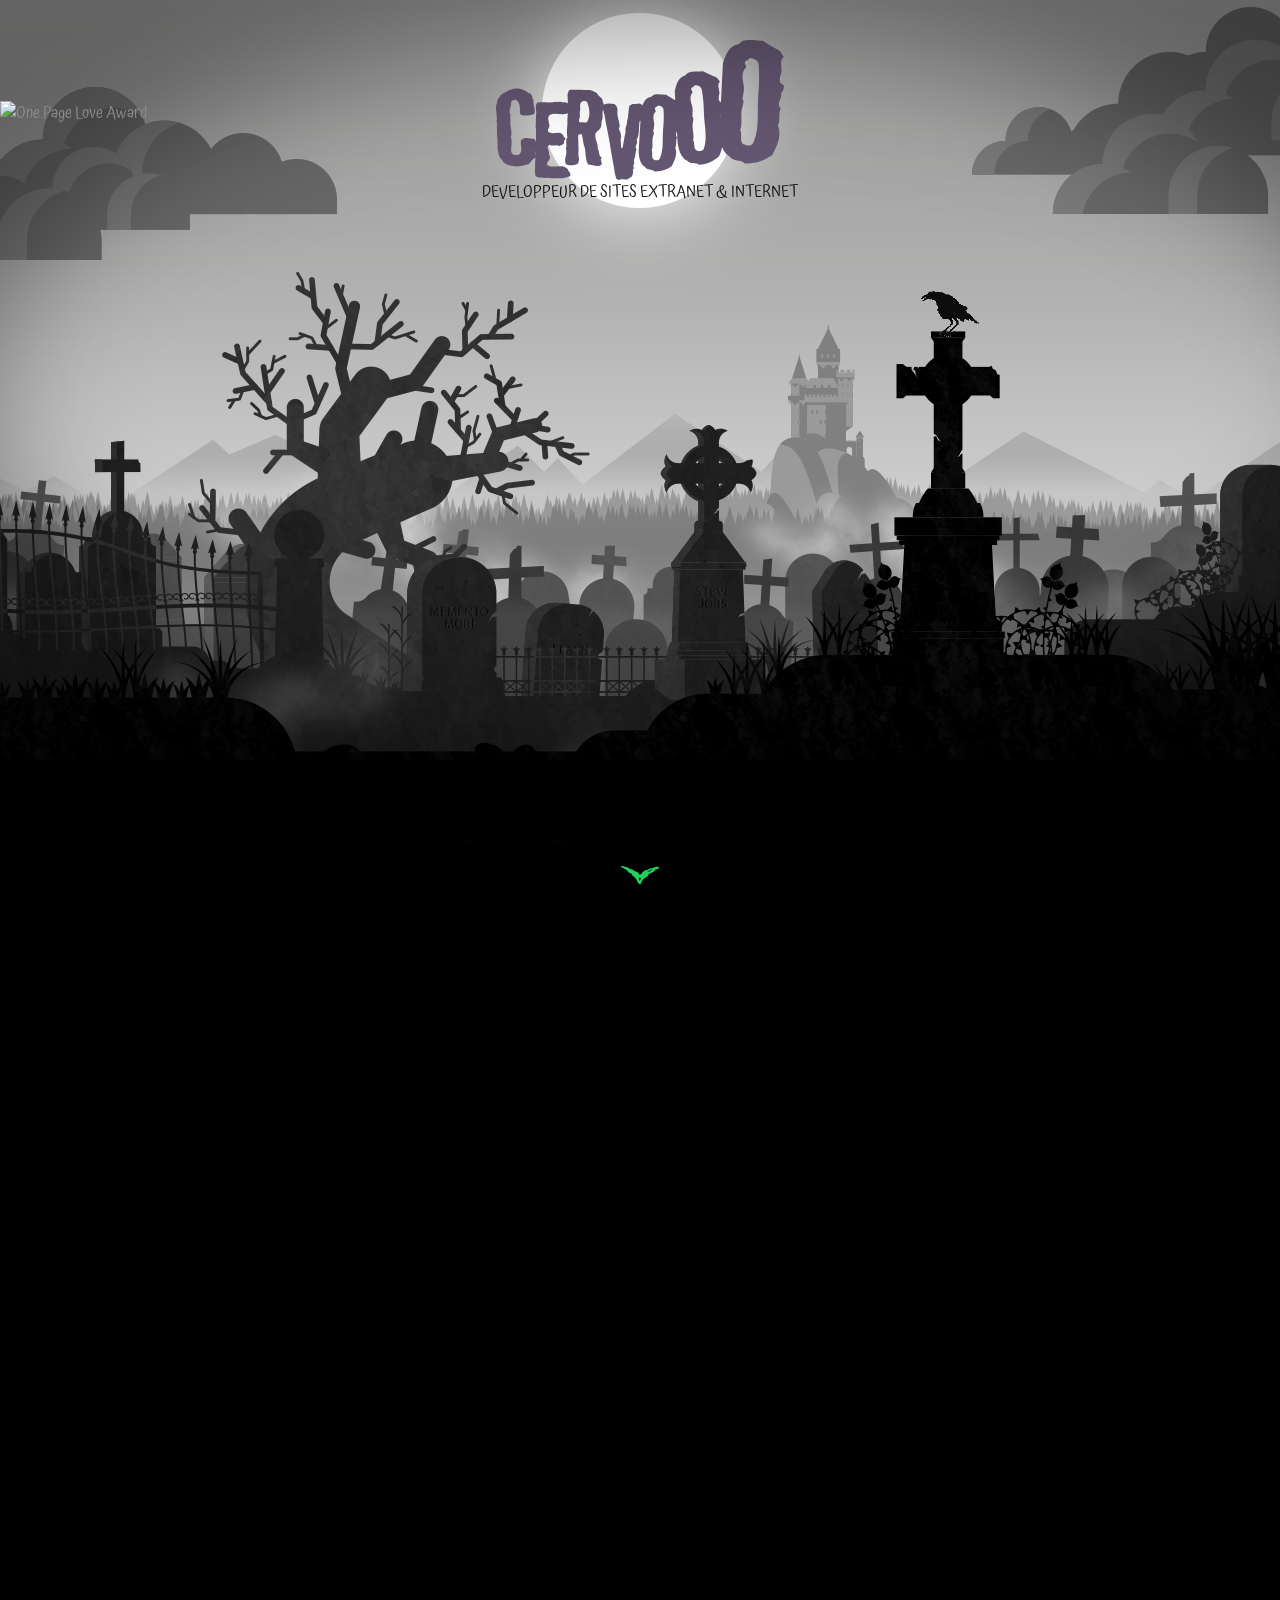
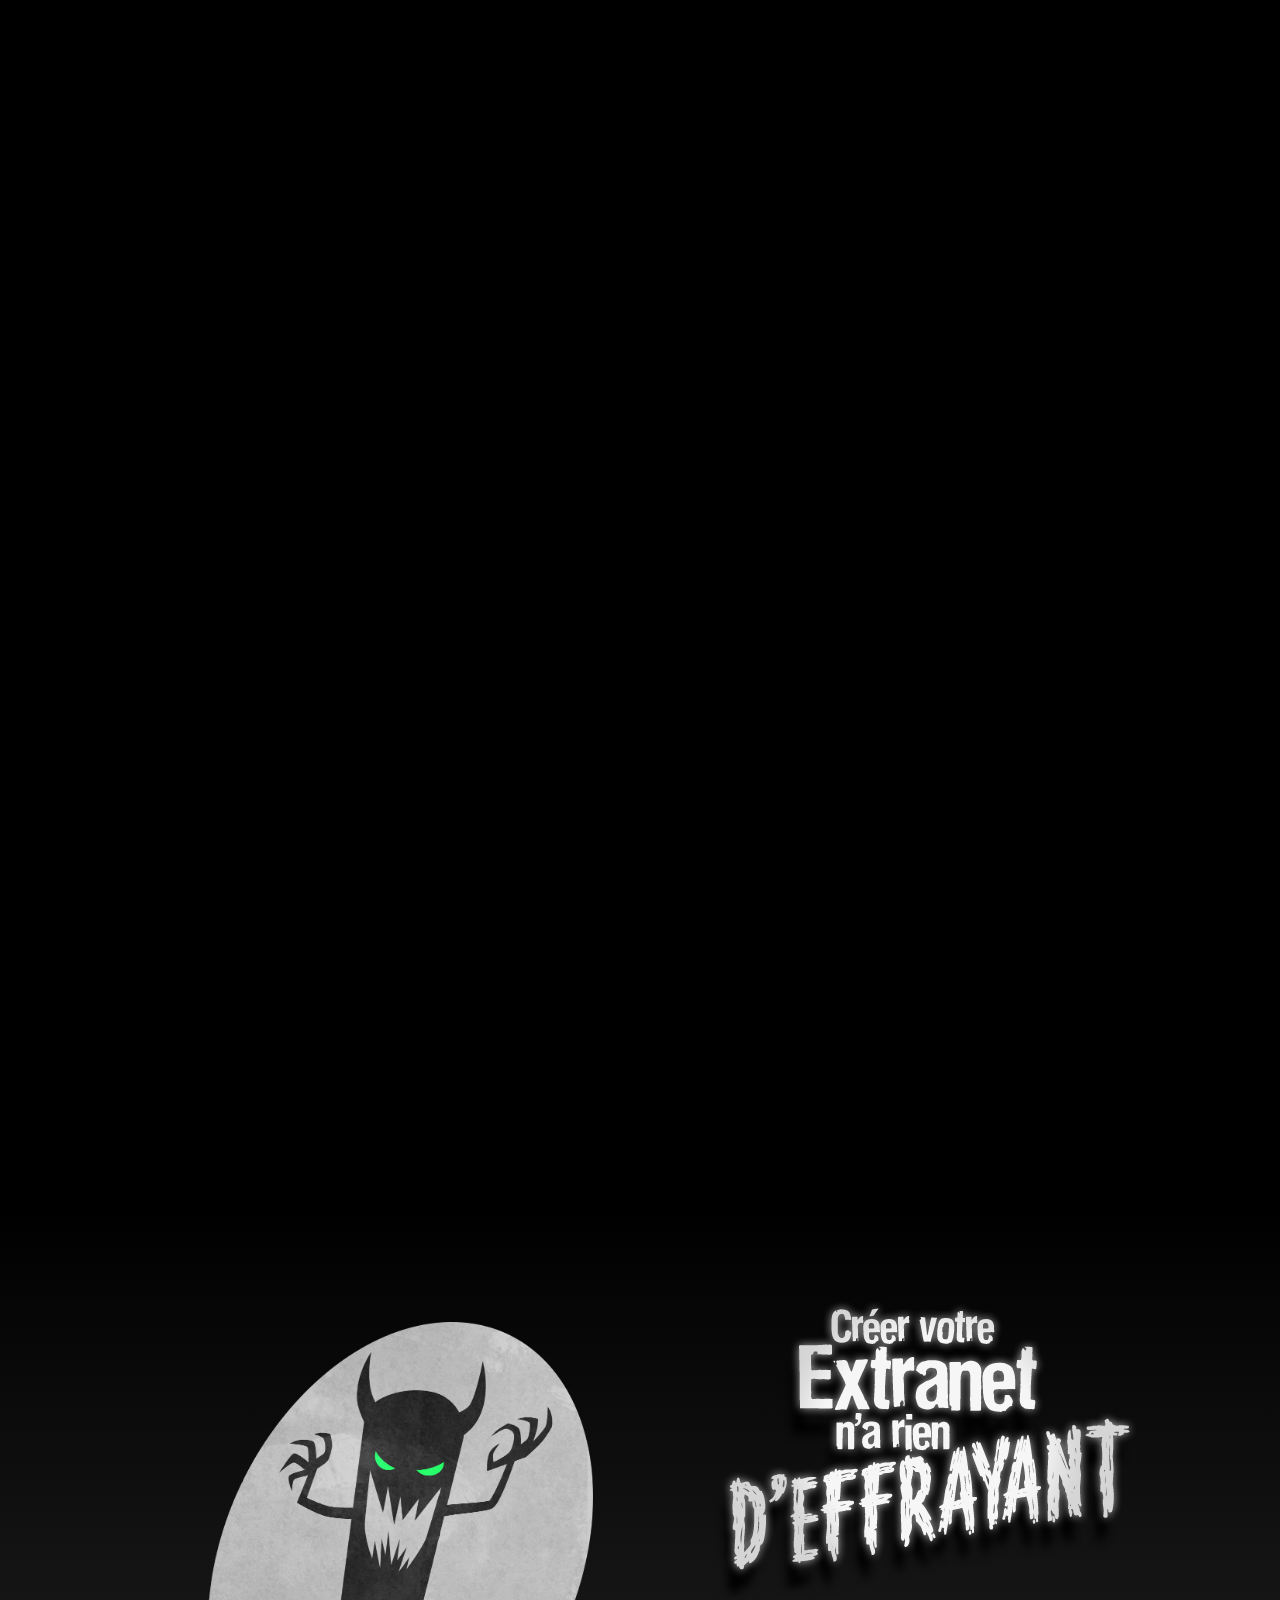
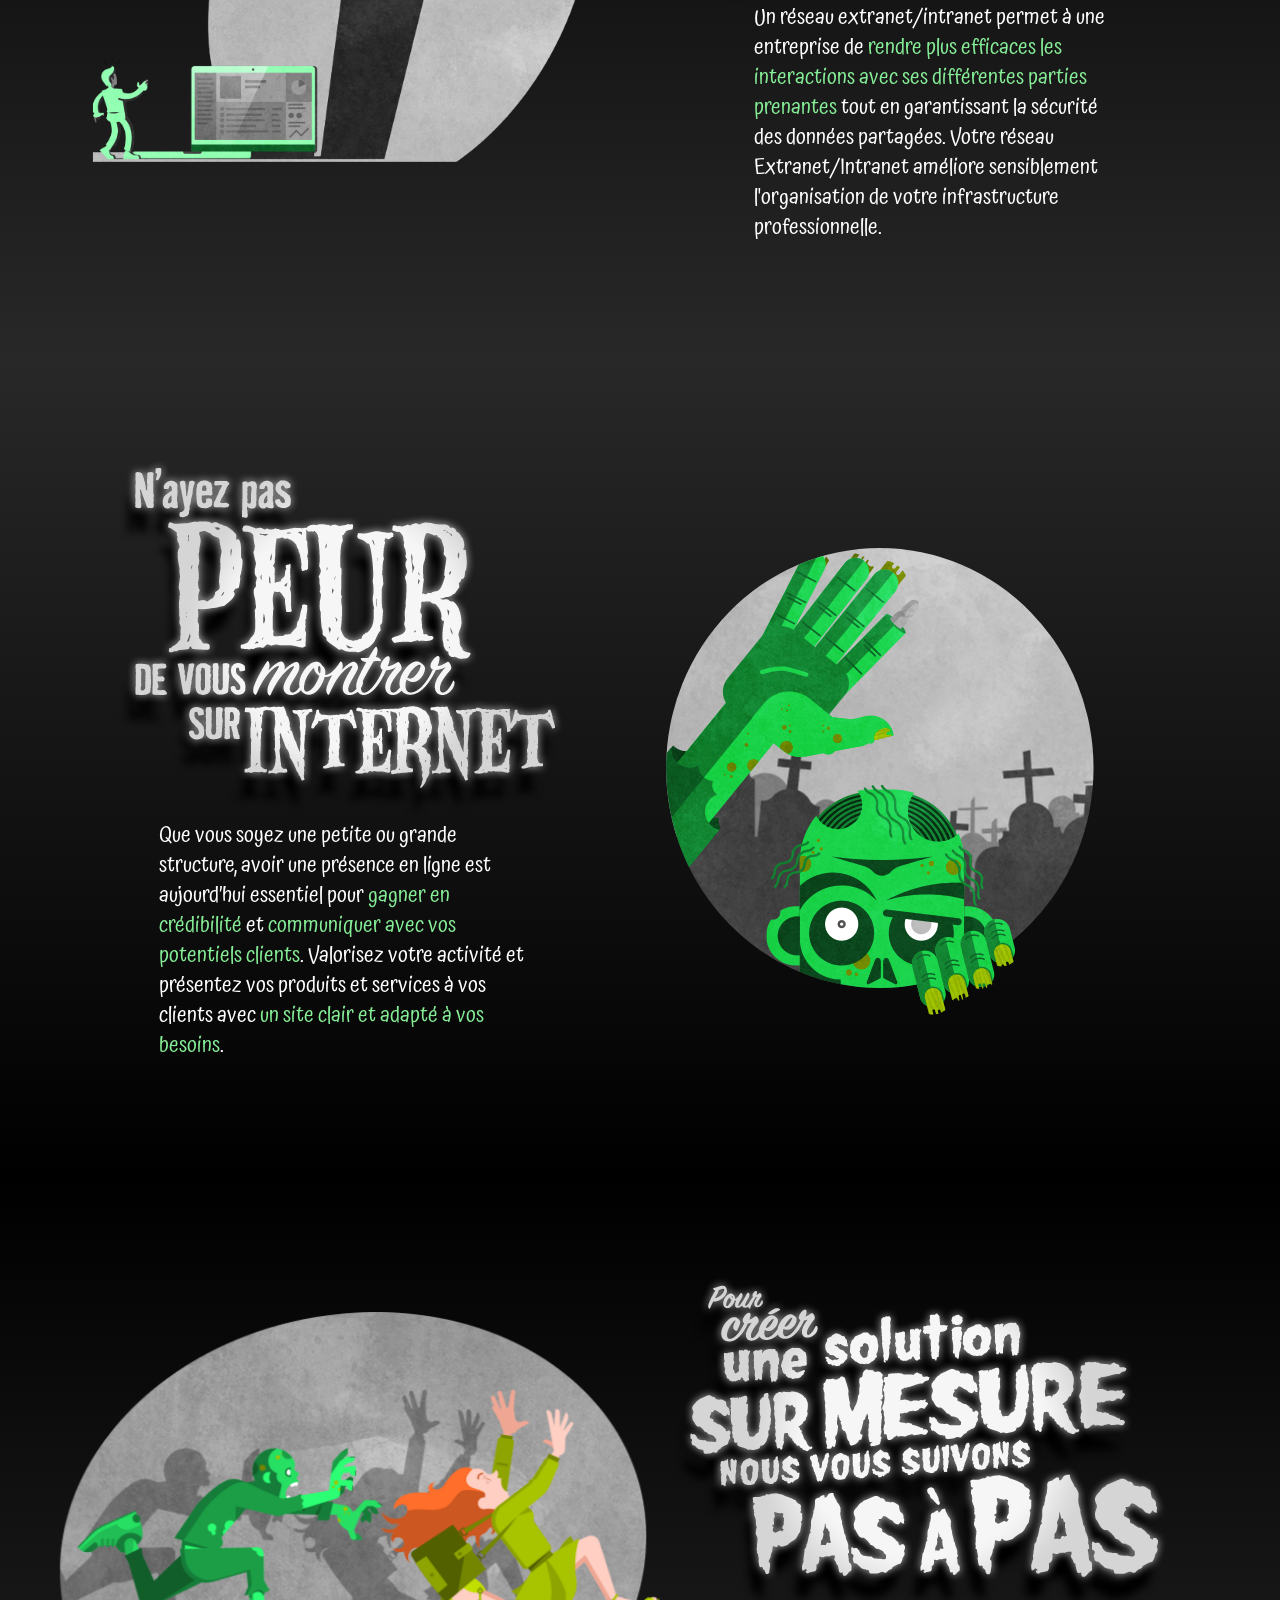
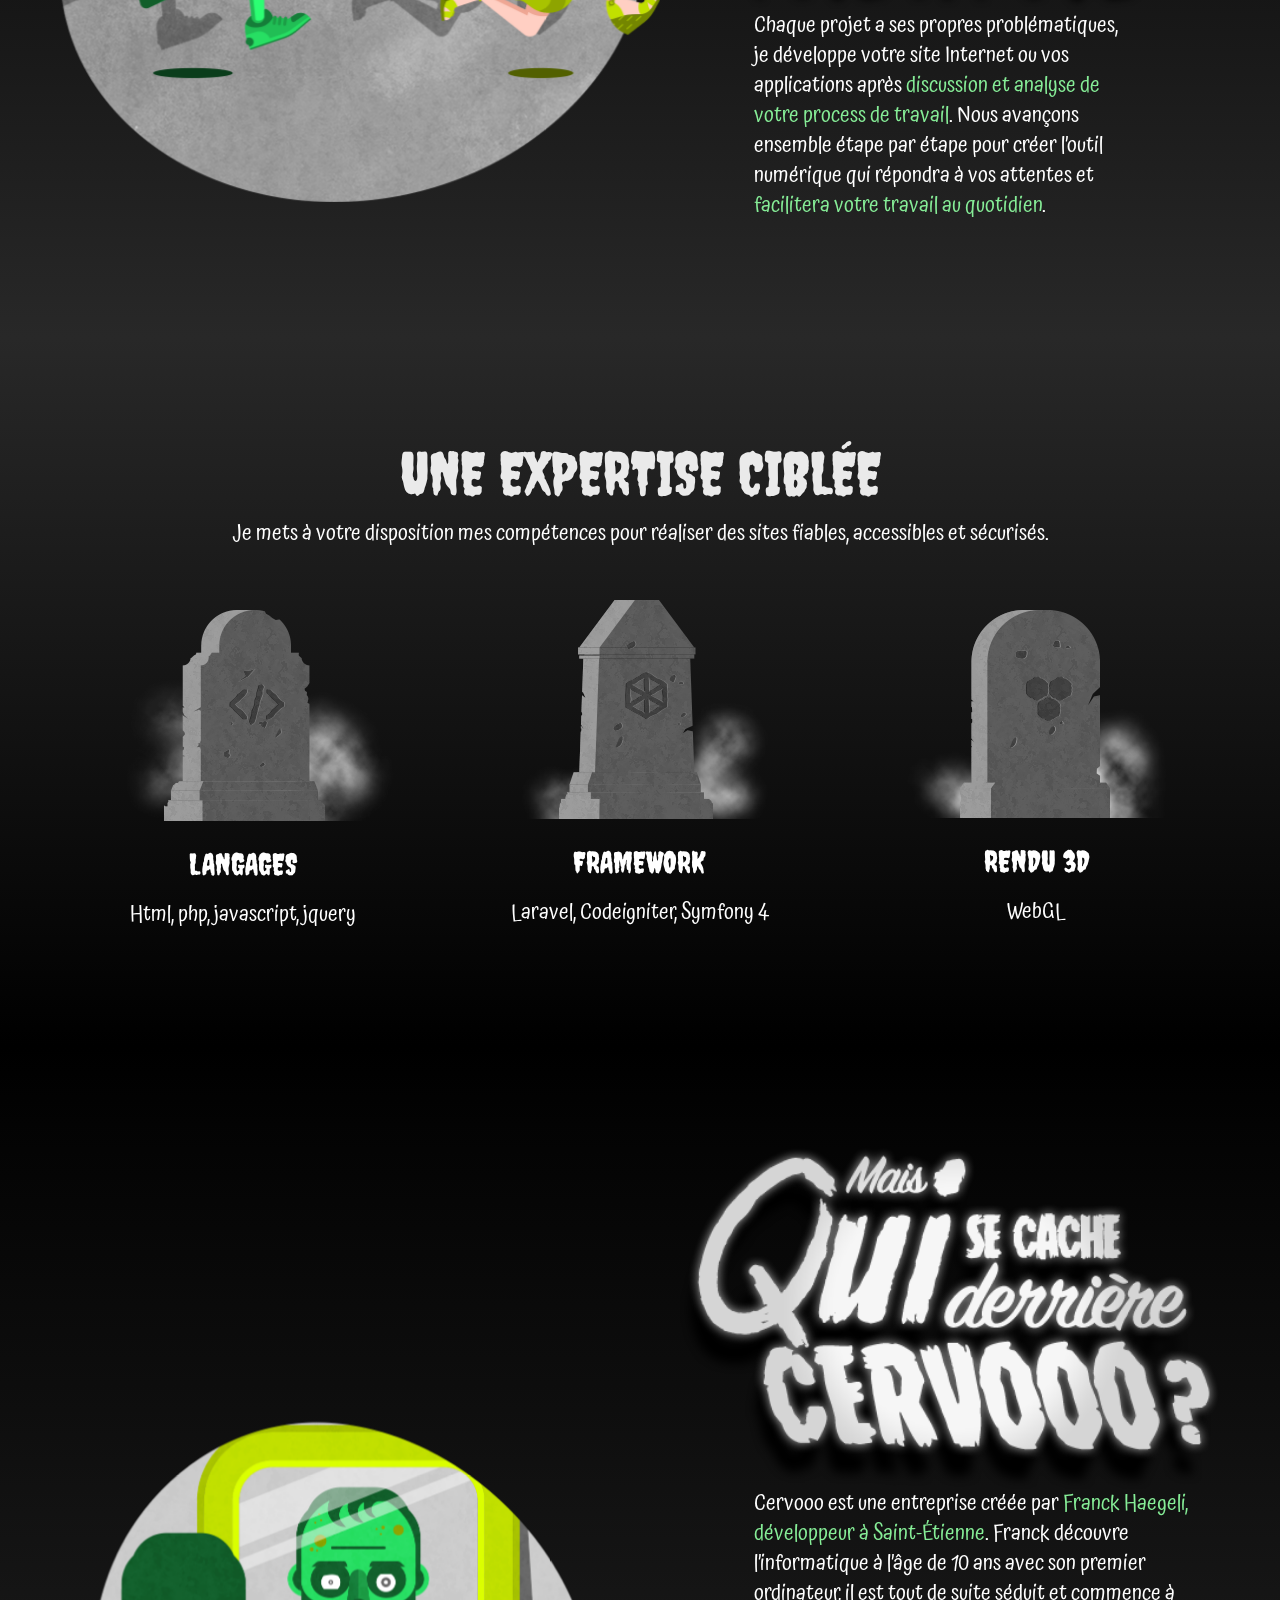
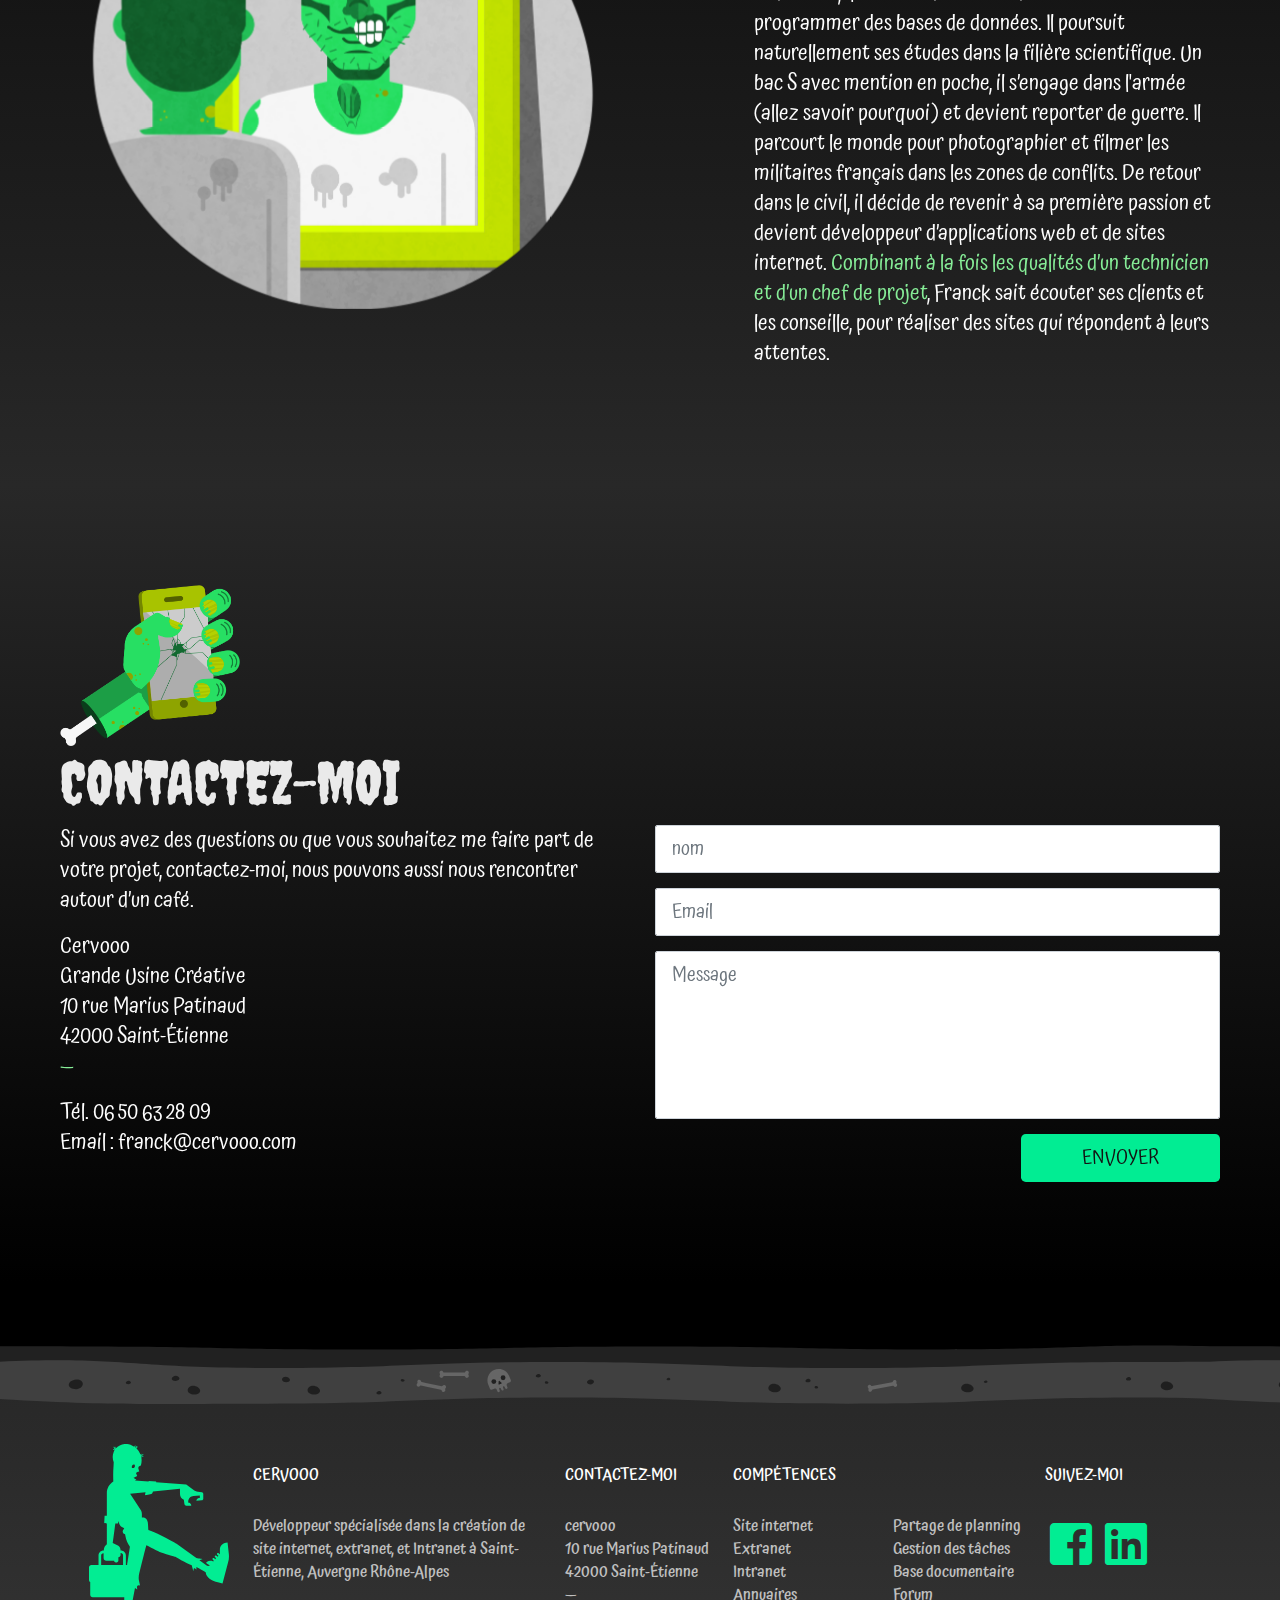
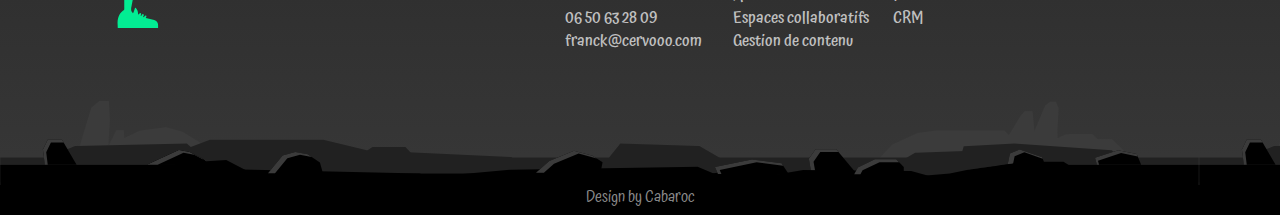
==== index.html @ 9b7abc4d "First Commit" ====
<!doctype html>
<html lang="en">
<head>
    <meta charset="UTF-8">
    <meta name="viewport"
          content="width=device-width, user-scalable=no, initial-scale=1.0, maximum-scale=1.0, minimum-scale=1.0">
    <meta http-equiv="X-UA-Compatible" content="ie=edge">
    <title>Cervooo</title>
    <!-- Bootstrap CSS -->
    <link rel="stylesheet" href="stackpath.bootstrapcdn.com/bootstrap/4.1.3/css/bootstrap.min.css" integrity="sha384-MCw98/SFnGE8fJT3GXwEOngsV7Zt27NXFoaoApmYm81iuXoPkFOJwJ8ERdknLPMO" crossorigin="anonymous">
    <!--Font-->
    <!--<link href="https://fonts.googleapis.com/css?family=Creepster" rel="stylesheet">-->
    <!--<link href="https://fonts.googleapis.com/css?family=Atma:400,500" rel="stylesheet">-->
    <link href="use.fontawesome.com/releases/v5.0.6/css/all.css" rel="stylesheet">
    <link rel="stylesheet" href="style/cervooo.css">
    <link rel="icon" href="images/cervooo_ico.png" />
    <script type="text/javascript" src="js/lib/jquery.min.js"></script>
    <script type="text/javascript" src="js/lib/greensock/TweenMax.min.js"></script>
    <script type="text/javascript" src="js/scrollmagic/uncompressed/ScrollMagic.js"></script>
    <script type="text/javascript" src="js/scrollmagic/uncompressed/plugins/animation.gsap.js"></script>
    <script type="text/javascript" src="js/scrollmagic/uncompressed/plugins/debug.addIndicators.js"></script>
    <meta name="google-site-verification" content="zbm9WyDFFfBVJNO5IpHeT8OGUQ6ZiQPbQ8V2kfmx42E" />
</head>
<script src="cdnjs.cloudflare.com/ajax/libs/popper.js/1.14.3/umd/popper.min.js" integrity="sha384-ZMP7rVo3mIykV+2+9J3UJ46jBk0WLaUAdn689aCwoqbBJiSnjAK/l8WvCWPIPm49" crossorigin="anonymous"></script>
<body>
<div class="loader">
    <div>
        <img src="images/loader.gif" alt="">
    </div>
    <div class="text-loader">
        Chargement...
    </div>
</div>
<a href="https://onepagelove.com" style="display: inline-block; position: fixed; left: 0; top: 100px; z-index:999999;"><img width="73" height="56" src="s3.amazonaws.com/onepagelove/one-page-love-award-retina-left.png" srcset="https://s3.amazonaws.com/onepagelove/one-page-love-award-left.png 1x , s3.amazonaws.com/onepagelove/one-page-love-award-retina-left.png 2x" alt="One Page Love Award"></a>
<div class="scrollContent">
    <section class="demo" id="bezier">
        <div class="spacer s2"></div>
        <div class="spacer s0" id="trigger"></div>
        <div class="fleche layer" data-depth="0"></div>
        <div id="scene">
            <div class="bg_lune layer" data-depth="0"></div>
            <div class="bg_nuage1 layer" data-depth="0.02"></div>
            <div class="bg_montagne layer" data-depth="0.1"></div>
            <div class="bg_chateau layer" data-depth="0.2"></div>
            <div class="bg_logo layer text-center" data-depth="0.01">DEVELOPPEUR DE SITES EXTRANET & INTERNET</div>
            <div class="bg_tombes3 layer" data-depth="0.28"></div>
            <div class="bg_tombes2 layer" data-depth="0.4"></div>
            <div class="bg_arbre layer" data-depth="0.5"></div>
            <div class="bg_tombes4 layer" data-depth="0.6"></div>
            <div class="bg_avant layer" data-depth="0.8"></div>
            <div class="corbeau layer" data-depth="0.8"></div>
            <div class="cache layer" data-depth="0.8"></div>
            <div class="bg_vignettage layer" data-depth="0"></div>
            <div id="target" class="layer" data-depth="1" >
                <img id="plane" src="images/grande_main.png"/>
            </div>
            <div class="cache_terre layer" data-depth="0"></div>
        </div>
        <div class="spacer s2"></div>
        <script>
            $(function () { // wait for document ready
                var flightpath = {
                    entry : {
                        autoRotate: false,
                        values: [
                            {x:0 , y: 0},
                            {x:0 , y: -850}
                        ]
                    },
                    pause : {
                        autoRotate: false,
                        values: [
                            {x:0 , y: -850},
                            {x:0 , y: -850}
                        ]
                    }
                };
                // init controller
                var controller = new ScrollMagic.Controller();
                // create tween
                var tween = new TimelineMax()
                    .add(TweenMax.to($("#plane"), 3, {css:{bezier:flightpath.entry}, ease:Power1.easeInOut}))
                    .add(TweenMax.to($("#plane"), 1, {css:{bezier:flightpath.pause}, ease:Power1.easeInOut}))
                // build scene
                var scene = new ScrollMagic.Scene({triggerElement: "#trigger", duration: 2000, triggerHook: "onLeave"})
                    .setPin("#scene")
                    .setTween(tween)
                    // .addIndicators() // add indicators (requires plugin)
                    .addTo(controller);
            })
        </script>
    </section>
    <div class="spacer s_viewport"></div>
</div>
<section id="sect_effrayant">
    <div class="container">
        <div class="row">
            <div class="col-lg-6 text-center my-auto">
                <img src="images/Illus-diable.png" alt="" id="illus_effrayant">
            </div>
            <div class="col-lg-4 offset-lg-1 text-center">
                <img src="images/Texte-effrayant.png" alt="" id="text_effrayant">
                <p class="text-left">Un réseau extranet/intranet permet à une entreprise de <span>rendre plus efficaces les interactions avec ses différentes parties prenantes</span> tout en garantissant la sécurité des données partagées. Votre réseau Extranet/Intranet améliore sensiblement l'organisation de votre infrastructure professionnelle.</p>
            </div>
        </div>
    </div>
</section>
<!--peur desktop-->
<section id="sect_peur" class="d-none d-lg-block">
    <div class="container">
        <div class="row">
            <div class="col-lg-4 offset-lg-1 text-center">
                <img src="images/Texte-Peur.png" alt="" id="text_peur">
                <p class="text-left">Que vous soyez une petite ou grande structure, avoir une présence en ligne est aujourd’hui essentiel pour <span>gagner en crédibilité</span> et <span>communiquer avec vos potentiels clients</span>. Valorisez votre activité et présentez vos produits et services à vos clients avec <span>un site clair et adapté à vos besoins</span>. </p>
            </div>
            <div class="col-lg-5 text-center my-auto">
                <div id="illus_cimetiere">
                    <div class="bras"></div>
                    <div class="tete"></div>
                </div>
            </div>
            <div class="col-lg-1">
                <div class="doigts"></div>
            </div>
        </div>
    </div>
</section>
<!--peur mobile-->
<section id="sect_peur_mob" class="d-lg-none">
    <div class="container">
        <div class="row">
            <div class="col-12 text-center">
                <img src="images/Illus-1.png" alt="" id="illus_peur_mob">
            </div>
            <div class="col-12 text-center">
                <img src="images/Texte-Peur.png" alt="" id="text_peur">
            </div>
            <div class="col-12 text-center">
                <p class="text-left">Que vous soyez une petite ou grande structure, avoir une présence en ligne est aujourd’hui essentielle pour <span>gagner en crédibilité</span> et <span>communiquer avec vos potentiels clients</span>. Valorisez votre activité et présentez vos produits et services à vos clients avec <span>un site claire et adapté à vos besoins</span>. </p>
            </div>
        </div>
    </div>
</section>
<section id="sect_pas">
    <div class="container">
        <div class="row">
            <div class="col-lg-6 text-center my-auto" >
                <img src="images/Illus-2.png" alt="" id="illus_pas">
            </div>
            <div class="col-lg-4 offset-lg-1 text-center">
                <img src="images/Text-pas.png" alt="" id="text_pas">
                <p class="text-left">Chaque projet a ses propres problématiques,  je développe votre site Internet ou vos applications après <span>discussion et analyse de votre process de travail</span>. Nous avançons ensemble étape par étape pour créer l’outil numérique qui répondra à vos attentes et <span>facilitera votre travail au quotidien</span>.</p>
            </div>
        </div>
    </div>
</section>
<section id="sect_expertise">
    <div class="container">
        <div class="row">
            <div class="col-12 text-center">
                <h1>une Expertise ciblée</h1>
                <p>Je mets à votre disposition mes compétences pour réaliser des sites fiables, accessibles et sécurisés.</p>
            </div>
            <div class="col-lg-4 text-center expert_tombe ">
                <img class="tombe_langage" src="images/tombe_2001.png" alt="">
                <h2>langages</h2>
                <p>Html, php, javascript, jquery</p>
            </div>
            <div class="col-lg-4 text-center expert_tombe">
                <img class="tombe_framwork" src="images/tombe_2002.png" alt="">
                <h2>framework</h2>
                <p>Laravel, Codeigniter, Symfony 4</p>
            </div>
            <div class="col-lg-4 text-center expert_tombe">
                <img src="images/tombe_2003.png" alt="">
                <h2>rendu 3D</h2>
                <p>WebGL</p>
            </div>
        </div>
    </div>
</section>
<section id="sect_qui">
    <div class="container">
        <div class="row">
            <div class="col-lg-6 text-center my-auto" >
                <img src="images/Illus-3.png" alt="" id="illus_qui">
            </div>
            <div class="col-lg-5 offset-xl-1 text-center">
                <img src="images/Text-Qui.png" alt="" id="text_qui">
                <p class="col-12 text-left">Cervooo est une entreprise créée par <span>Franck Haegeli, développeur à Saint-Étienne</span>. Franck découvre l’informatique à l’âge de 10 ans avec son premier ordinateur, il est tout de suite séduit et commence à programmer des bases de données. Il poursuit naturellement ses études dans la filière scientifique. Un bac S avec mention en poche, il s’engage dans l'armée  (allez savoir pourquoi) et devient reporter de guerre. Il parcourt le monde pour photographier et filmer les militaires français dans les zones de conflits. De retour dans le civil, il décide de revenir à sa première passion et devient développeur d’applications web et de sites internet. <span>Combinant à la fois les qualités d’un technicien et d’un chef de projet</span>, Franck sait écouter ses clients et les conseille, pour réaliser des sites qui répondent à leurs attentes.</p>
            </div>
        </div>
    </div>
</section>
<section id="sect_contact">
    <div class="container">
        <div class="row">
            <div class="col-lg-6 text-left">
                <img src="images/Illus_20main.png" id="illus_contact" alt="">
                <h1>contactez-moi</h1>
                <p>Si vous avez des questions ou que vous souhaitez me faire part de votre projet, contactez-moi, nous pouvons aussi nous rencontrer autour d’un café.</p>
                <p>Cervooo<br/>Grande Usine Créative<br/>10 rue Marius Patinaud<br/>42000 Saint-Étienne
                    <br/><span>—</span></p>
                <p>Tél. 06 50 63 28 09<br/>Email : franck@cervooo.com</p>
            </div>
            <div class="col-lg-6 contact_formulaire">
                <form action="test.html" method="POST">
                    <input type="text" class="form-control form-control-lg" id="inputNom" aria-describedby="nameHelp" placeholder="nom" name="nom">
                    <input type="email" class="form-control form-control-lg" id="inputEmail" aria-describedby="emailHelp" placeholder="Email" name="mail">
                    <textarea class="form-control form-control-lg" id="inputMessage" rows="5" placeholder="Message" name="message"></textarea>
                    <button type="submit" class="btn btn-lg float-right">ENVOYER</button>
                </form>
            </div>
        </div>
    </div>
</section>
<footer>
    <div class="footer_plafond"></div>
    <div class="container">
        <div class="row">
            <div class="d-flex flex-sm-row flex-column p-0">
                <div class="text-left flex-item ml-4">
                    <img src="images/logo_cervooo_zombie-silhouette.svg" alt="">
                </div>
                <div class="text-left flex-item item-1 ml-4 d-none d-md-block">
                    <h3 class="titre">cervooo</h3>
                    <h4>Développeur spécialisée dans la création de site internet, extranet, et Intranet à Saint-Étienne, Auvergne Rhône-Alpes</h4>
                </div>
                <div class="text-left flex-item ml-4">
                    <h3 class="titre">contactez-moi</h3>
                    <h4>cervooo<br/>
                        10 rue Marius Patinaud<br/>
                        42000 Saint-Étienne<br/>
                        —<br/>
                        06 50 63 28 09<br/>
                        franck@cervooo.com</h4>
                </div>
                <div class="text-left flex-item ml-4 d-none d-md-block">
                    <h3 class="titre">compétences</h3>
                    <h4>
                        Site internet<br/>
                        Extranet<br/>
                        Intranet<br/>
                        Annuaires<br/>
                        Espaces collaboratifs<br/>
                        Gestion de contenu
                    </h4>
                </div>
                <div class="text-left flex-item ml-4 d-none d-md-block">
                    <h3 class="titre">&nbsp;</h3>
                    <h4>
                        Partage de planning<br/>
                        Gestion des tâches<br/>
                        Base documentaire<br/>
                        Forum<br/>
                        CRM<br/>
                    </h4>
                </div>
                <div class="text-left flex-item ml-4">
                    <h3 class="titre">suivez-moi</h3>
                    <a href="https://www.facebook.com/cervooo.agency">
                        <i class="fab fa-facebook-square fa-3x"></i>
                    </a>
                    <a href="https://www.linkedin.com/in/franckhaegeli/">
                        <i class="fab fa-linkedin fa-3x"></i>
                    </a>
                </div>
            </div>
        </div>
    </div>
    <div class="footer_sol"></div>
    <div class="col-12 text-center copyright">
        <a href="https://cabaroc.com/" target="_blank">Design by Cabaroc</a>
    </div>
</footer>
<!--Loader-->
<!--<script src="https://code.jquery.com/jquery-3.3.1.min.js" integrity="sha384-q8i/X+965DzO0rT7abK41JStQIAqVgRVzpbzo5smXKp4YfRvH+8abtTE1Pi6jizo" crossorigin="anonymous"></script>-->
<script type="text/javascript">
    $(window).load(function() {
        $(".loader").fadeOut("1000");
        $(".fleche").show()
    })
</script>
<script src="stackpath.bootstrapcdn.com/bootstrap/4.1.3/js/bootstrap.min.js" integrity="sha384-ChfqqxuZUCnJSK3+MXmPNIyE6ZbWh2IMqE241rYiqJxyMiZ6OW/JmZQ5stwEULTy" crossorigin="anonymous"></script>
<script src="cdnjs.cloudflare.com/ajax/libs/parallax/3.1.0/parallax.min.js"></script>
<script src="js/ScrollTrigger.min.js"></script>
<script src="js/script.js"></script>
<script>
    var scene = document.getElementById('scene');
    var parallaxInstance = new Parallax(scene, {
        selector: '.layer',
    });
</script>
<script>
    $(function() {
        $(window).scroll(function() {
            var scroll = $(window).scrollTop();
            if (scroll >= 400) {
                $('.fleche').fadeOut("500");
                }
            else {
                $('.fleche').fadeIn("200");
            }
        });
    })
</script>
<!-- Global site tag (gtag.js) - Google Analytics -->
<script async src="www.googletagmanager.com/gtag/js_id_UA-126287884-1.js"></script>
<script>
    window.dataLayer = window.dataLayer || [];
    function gtag(){dataLayer.push(arguments);}
    gtag('js', new Date());
    gtag('config', 'UA-126287884-1');
</script>
</body>
</html>
---- use.fontawesome.com/releases/v5.0.6/css/all.css ----
/*!
 * Font Awesome Free 5.0.6 by @fontawesome - http://fontawesome.com
 * License - http://fontawesome.com/license (Icons: CC BY 4.0, Fonts: SIL OFL 1.1, Code: MIT License)
 */
.fa,.fab,.fal,.far,.fas{-moz-osx-font-smoothing:grayscale;-webkit-font-smoothing:antialiased;display:inline-block;font-style:normal;font-variant:normal;text-rendering:auto;line-height:1}.fa-lg{font-size:1.33333em;line-height:.75em;vertical-align:-.0667em}.fa-xs{font-size:.75em}.fa-sm{font-size:.875em}.fa-1x{font-size:1em}.fa-2x{font-size:2em}.fa-3x{font-size:3em}.fa-4x{font-size:4em}.fa-5x{font-size:5em}.fa-6x{font-size:6em}.fa-7x{font-size:7em}.fa-8x{font-size:8em}.fa-9x{font-size:9em}.fa-10x{font-size:10em}.fa-fw{text-align:center;width:1.25em}.fa-ul{list-style-type:none;margin-left:2.5em;padding-left:0}.fa-ul>li{position:relative}.fa-li{left:-2em;position:absolute;text-align:center;width:2em;line-height:inherit}.fa-border{border:.08em solid #eee;border-radius:.1em;padding:.2em .25em .15em}.fa-pull-left{float:left}.fa-pull-right{float:right}.fa.fa-pull-left,.fab.fa-pull-left,.fal.fa-pull-left,.far.fa-pull-left,.fas.fa-pull-left{margin-right:.3em}.fa.fa-pull-right,.fab.fa-pull-right,.fal.fa-pull-right,.far.fa-pull-right,.fas.fa-pull-right{margin-left:.3em}.fa-spin{-webkit-animation:a 2s infinite linear;animation:a 2s infinite linear}.fa-pulse{-webkit-animation:a 1s infinite steps(8);animation:a 1s infinite steps(8)}@-webkit-keyframes a{0%{-webkit-transform:rotate(0deg);transform:rotate(0deg)}to{-webkit-transform:rotate(1turn);transform:rotate(1turn)}}@keyframes a{0%{-webkit-transform:rotate(0deg);transform:rotate(0deg)}to{-webkit-transform:rotate(1turn);transform:rotate(1turn)}}.fa-rotate-90{-ms-filter:"progid:DXImageTransform.Microsoft.BasicImage(rotation=1)";-webkit-transform:rotate(90deg);transform:rotate(90deg)}.fa-rotate-180{-ms-filter:"progid:DXImageTransform.Microsoft.BasicImage(rotation=2)";-webkit-transform:rotate(180deg);transform:rotate(180deg)}.fa-rotate-270{-ms-filter:"progid:DXImageTransform.Microsoft.BasicImage(rotation=3)";-webkit-transform:rotate(270deg);transform:rotate(270deg)}.fa-flip-horizontal{-ms-filter:"progid:DXImageTransform.Microsoft.BasicImage(rotation=0, mirror=1)";-webkit-transform:scaleX(-1);transform:scaleX(-1)}.fa-flip-vertical{-webkit-transform:scaleY(-1);transform:scaleY(-1)}.fa-flip-horizontal.fa-flip-vertical,.fa-flip-vertical{-ms-filter:"progid:DXImageTransform.Microsoft.BasicImage(rotation=2, mirror=1)"}.fa-flip-horizontal.fa-flip-vertical{-webkit-transform:scale(-1);transform:scale(-1)}:root .fa-flip-horizontal,:root .fa-flip-vertical,:root .fa-rotate-90,:root .fa-rotate-180,:root .fa-rotate-270{-webkit-filter:none;filter:none}.fa-stack{display:inline-block;height:2em;line-height:2em;position:relative;vertical-align:middle;width:2em}.fa-stack-1x,.fa-stack-2x{left:0;position:absolute;text-align:center;width:100%}.fa-stack-1x{line-height:inherit}.fa-stack-2x{font-size:2em}.fa-inverse{color:#fff}.fa-500px:before{content:"\f26e"}.fa-accessible-icon:before{content:"\f368"}.fa-accusoft:before{content:"\f369"}.fa-address-book:before{content:"\f2b9"}.fa-address-card:before{content:"\f2bb"}.fa-adjust:before{content:"\f042"}.fa-adn:before{content:"\f170"}.fa-adversal:before{content:"\f36a"}.fa-affiliatetheme:before{content:"\f36b"}.fa-algolia:before{content:"\f36c"}.fa-align-center:before{content:"\f037"}.fa-align-justify:before{content:"\f039"}.fa-align-left:before{content:"\f036"}.fa-align-right:before{content:"\f038"}.fa-amazon:before{content:"\f270"}.fa-amazon-pay:before{content:"\f42c"}.fa-ambulance:before{content:"\f0f9"}.fa-american-sign-language-interpreting:before{content:"\f2a3"}.fa-amilia:before{content:"\f36d"}.fa-anchor:before{content:"\f13d"}.fa-android:before{content:"\f17b"}.fa-angellist:before{content:"\f209"}.fa-angle-double-down:before{content:"\f103"}.fa-angle-double-left:before{content:"\f100"}.fa-angle-double-right:before{content:"\f101"}.fa-angle-double-up:before{content:"\f102"}.fa-angle-down:before{content:"\f107"}.fa-angle-left:before{content:"\f104"}.fa-angle-right:before{content:"\f105"}.fa-angle-up:before{content:"\f106"}.fa-angrycreative:before{content:"\f36e"}.fa-angular:before{content:"\f420"}.fa-app-store:before{content:"\f36f"}.fa-app-store-ios:before{content:"\f370"}.fa-apper:before{content:"\f371"}.fa-apple:before{content:"\f179"}.fa-apple-pay:before{content:"\f415"}.fa-archive:before{content:"\f187"}.fa-arrow-alt-circle-down:before{content:"\f358"}.fa-arrow-alt-circle-left:before{content:"\f359"}.fa-arrow-alt-circle-right:before{content:"\f35a"}.fa-arrow-alt-circle-up:before{content:"\f35b"}.fa-arrow-circle-down:before{content:"\f0ab"}.fa-arrow-circle-left:before{content:"\f0a8"}.fa-arrow-circle-right:before{content:"\f0a9"}.fa-arrow-circle-up:before{content:"\f0aa"}.fa-arrow-down:before{content:"\f063"}.fa-arrow-left:before{content:"\f060"}.fa-arrow-right:before{content:"\f061"}.fa-arrow-up:before{content:"\f062"}.fa-arrows-alt:before{content:"\f0b2"}.fa-arrows-alt-h:before{content:"\f337"}.fa-arrows-alt-v:before{content:"\f338"}.fa-assistive-listening-systems:before{content:"\f2a2"}.fa-asterisk:before{content:"\f069"}.fa-asymmetrik:before{content:"\f372"}.fa-at:before{content:"\f1fa"}.fa-audible:before{content:"\f373"}.fa-audio-description:before{content:"\f29e"}.fa-autoprefixer:before{content:"\f41c"}.fa-avianex:before{content:"\f374"}.fa-aviato:before{content:"\f421"}.fa-aws:before{content:"\f375"}.fa-backward:before{content:"\f04a"}.fa-balance-scale:before{content:"\f24e"}.fa-ban:before{content:"\f05e"}.fa-bandcamp:before{content:"\f2d5"}.fa-barcode:before{content:"\f02a"}.fa-bars:before{content:"\f0c9"}.fa-baseball-ball:before{content:"\f433"}.fa-basketball-ball:before{content:"\f434"}.fa-bath:before{content:"\f2cd"}.fa-battery-empty:before{content:"\f244"}.fa-battery-full:before{content:"\f240"}.fa-battery-half:before{content:"\f242"}.fa-battery-quarter:before{content:"\f243"}.fa-battery-three-quarters:before{content:"\f241"}.fa-bed:before{content:"\f236"}.fa-beer:before{content:"\f0fc"}.fa-behance:before{content:"\f1b4"}.fa-behance-square:before{content:"\f1b5"}.fa-bell:before{content:"\f0f3"}.fa-bell-slash:before{content:"\f1f6"}.fa-bicycle:before{content:"\f206"}.fa-bimobject:before{content:"\f378"}.fa-binoculars:before{content:"\f1e5"}.fa-birthday-cake:before{content:"\f1fd"}.fa-bitbucket:before{content:"\f171"}.fa-bitcoin:before{content:"\f379"}.fa-bity:before{content:"\f37a"}.fa-black-tie:before{content:"\f27e"}.fa-blackberry:before{content:"\f37b"}.fa-blind:before{content:"\f29d"}.fa-blogger:before{content:"\f37c"}.fa-blogger-b:before{content:"\f37d"}.fa-bluetooth:before{content:"\f293"}.fa-bluetooth-b:before{content:"\f294"}.fa-bold:before{content:"\f032"}.fa-bolt:before{content:"\f0e7"}.fa-bomb:before{content:"\f1e2"}.fa-book:before{content:"\f02d"}.fa-bookmark:before{content:"\f02e"}.fa-bowling-ball:before{content:"\f436"}.fa-braille:before{content:"\f2a1"}.fa-briefcase:before{content:"\f0b1"}.fa-btc:before{content:"\f15a"}.fa-bug:before{content:"\f188"}.fa-building:before{content:"\f1ad"}.fa-bullhorn:before{content:"\f0a1"}.fa-bullseye:before{content:"\f140"}.fa-buromobelexperte:before{content:"\f37f"}.fa-bus:before{content:"\f207"}.fa-buysellads:before{content:"\f20d"}.fa-calculator:before{content:"\f1ec"}.fa-calendar:before{content:"\f133"}.fa-calendar-alt:before{content:"\f073"}.fa-calendar-check:before{content:"\f274"}.fa-calendar-minus:before{content:"\f272"}.fa-calendar-plus:before{content:"\f271"}.fa-calendar-times:before{content:"\f273"}.fa-camera:before{content:"\f030"}.fa-camera-retro:before{content:"\f083"}.fa-car:before{content:"\f1b9"}.fa-caret-down:before{content:"\f0d7"}.fa-caret-left:before{content:"\f0d9"}.fa-caret-right:before{content:"\f0da"}.fa-caret-square-down:before{content:"\f150"}.fa-caret-square-left:before{content:"\f191"}.fa-caret-square-right:before{content:"\f152"}.fa-caret-square-up:before{content:"\f151"}.fa-caret-up:before{content:"\f0d8"}.fa-cart-arrow-down:before{content:"\f218"}.fa-cart-plus:before{content:"\f217"}.fa-cc-amazon-pay:before{content:"\f42d"}.fa-cc-amex:before{content:"\f1f3"}.fa-cc-apple-pay:before{content:"\f416"}.fa-cc-diners-club:before{content:"\f24c"}.fa-cc-discover:before{content:"\f1f2"}.fa-cc-jcb:before{content:"\f24b"}.fa-cc-mastercard:before{content:"\f1f1"}.fa-cc-paypal:before{content:"\f1f4"}.fa-cc-stripe:before{content:"\f1f5"}.fa-cc-visa:before{content:"\f1f0"}.fa-centercode:before{content:"\f380"}.fa-certificate:before{content:"\f0a3"}.fa-chart-area:before{content:"\f1fe"}.fa-chart-bar:before{content:"\f080"}.fa-chart-line:before{content:"\f201"}.fa-chart-pie:before{content:"\f200"}.fa-check:before{content:"\f00c"}.fa-check-circle:before{content:"\f058"}.fa-check-square:before{content:"\f14a"}.fa-chess:before{content:"\f439"}.fa-chess-bishop:before{content:"\f43a"}.fa-chess-board:before{content:"\f43c"}.fa-chess-king:before{content:"\f43f"}.fa-chess-knight:before{content:"\f441"}.fa-chess-pawn:before{content:"\f443"}.fa-chess-queen:before{content:"\f445"}.fa-chess-rook:before{content:"\f447"}.fa-chevron-circle-down:before{content:"\f13a"}.fa-chevron-circle-left:before{content:"\f137"}.fa-chevron-circle-right:before{content:"\f138"}.fa-chevron-circle-up:before{content:"\f139"}.fa-chevron-down:before{content:"\f078"}.fa-chevron-left:before{content:"\f053"}.fa-chevron-right:before{content:"\f054"}.fa-chevron-up:before{content:"\f077"}.fa-child:before{content:"\f1ae"}.fa-chrome:before{content:"\f268"}.fa-circle:before{content:"\f111"}.fa-circle-notch:before{content:"\f1ce"}.fa-clipboard:before{content:"\f328"}.fa-clock:before{content:"\f017"}.fa-clone:before{content:"\f24d"}.fa-closed-captioning:before{content:"\f20a"}.fa-cloud:before{content:"\f0c2"}.fa-cloud-download-alt:before{content:"\f381"}.fa-cloud-upload-alt:before{content:"\f382"}.fa-cloudscale:before{content:"\f383"}.fa-cloudsmith:before{content:"\f384"}.fa-cloudversify:before{content:"\f385"}.fa-code:before{content:"\f121"}.fa-code-branch:before{content:"\f126"}.fa-codepen:before{content:"\f1cb"}.fa-codiepie:before{content:"\f284"}.fa-coffee:before{content:"\f0f4"}.fa-cog:before{content:"\f013"}.fa-cogs:before{content:"\f085"}.fa-columns:before{content:"\f0db"}.fa-comment:before{content:"\f075"}.fa-comment-alt:before{content:"\f27a"}.fa-comments:before{content:"\f086"}.fa-compass:before{content:"\f14e"}.fa-compress:before{content:"\f066"}.fa-connectdevelop:before{content:"\f20e"}.fa-contao:before{content:"\f26d"}.fa-copy:before{content:"\f0c5"}.fa-copyright:before{content:"\f1f9"}.fa-cpanel:before{content:"\f388"}.fa-creative-commons:before{content:"\f25e"}.fa-credit-card:before{content:"\f09d"}.fa-crop:before{content:"\f125"}.fa-crosshairs:before{content:"\f05b"}.fa-css3:before{content:"\f13c"}.fa-css3-alt:before{content:"\f38b"}.fa-cube:before{content:"\f1b2"}.fa-cubes:before{content:"\f1b3"}.fa-cut:before{content:"\f0c4"}.fa-cuttlefish:before{content:"\f38c"}.fa-d-and-d:before{content:"\f38d"}.fa-dashcube:before{content:"\f210"}.fa-database:before{content:"\f1c0"}.fa-deaf:before{content:"\f2a4"}.fa-delicious:before{content:"\f1a5"}.fa-deploydog:before{content:"\f38e"}.fa-deskpro:before{content:"\f38f"}.fa-desktop:before{content:"\f108"}.fa-deviantart:before{content:"\f1bd"}.fa-digg:before{content:"\f1a6"}.fa-digital-ocean:before{content:"\f391"}.fa-discord:before{content:"\f392"}.fa-discourse:before{content:"\f393"}.fa-dochub:before{content:"\f394"}.fa-docker:before{content:"\f395"}.fa-dollar-sign:before{content:"\f155"}.fa-dot-circle:before{content:"\f192"}.fa-download:before{content:"\f019"}.fa-draft2digital:before{content:"\f396"}.fa-dribbble:before{content:"\f17d"}.fa-dribbble-square:before{content:"\f397"}.fa-dropbox:before{content:"\f16b"}.fa-drupal:before{content:"\f1a9"}.fa-dyalog:before{content:"\f399"}.fa-earlybirds:before{content:"\f39a"}.fa-edge:before{content:"\f282"}.fa-edit:before{content:"\f044"}.fa-eject:before{content:"\f052"}.fa-elementor:before{content:"\f430"}.fa-ellipsis-h:before{content:"\f141"}.fa-ellipsis-v:before{content:"\f142"}.fa-ember:before{content:"\f423"}.fa-empire:before{content:"\f1d1"}.fa-envelope:before{content:"\f0e0"}.fa-envelope-open:before{content:"\f2b6"}.fa-envelope-square:before{content:"\f199"}.fa-envira:before{content:"\f299"}.fa-eraser:before{content:"\f12d"}.fa-erlang:before{content:"\f39d"}.fa-ethereum:before{content:"\f42e"}.fa-etsy:before{content:"\f2d7"}.fa-euro-sign:before{content:"\f153"}.fa-exchange-alt:before{content:"\f362"}.fa-exclamation:before{content:"\f12a"}.fa-exclamation-circle:before{content:"\f06a"}.fa-exclamation-triangle:before{content:"\f071"}.fa-expand:before{content:"\f065"}.fa-expand-arrows-alt:before{content:"\f31e"}.fa-expeditedssl:before{content:"\f23e"}.fa-external-link-alt:before{content:"\f35d"}.fa-external-link-square-alt:before{content:"\f360"}.fa-eye:before{content:"\f06e"}.fa-eye-dropper:before{content:"\f1fb"}.fa-eye-slash:before{content:"\f070"}.fa-facebook:before{content:"\f09a"}.fa-facebook-f:before{content:"\f39e"}.fa-facebook-messenger:before{content:"\f39f"}.fa-facebook-square:before{content:"\f082"}.fa-fast-backward:before{content:"\f049"}.fa-fast-forward:before{content:"\f050"}.fa-fax:before{content:"\f1ac"}.fa-female:before{content:"\f182"}.fa-fighter-jet:before{content:"\f0fb"}.fa-file:before{content:"\f15b"}.fa-file-alt:before{content:"\f15c"}.fa-file-archive:before{content:"\f1c6"}.fa-file-audio:before{content:"\f1c7"}.fa-file-code:before{content:"\f1c9"}.fa-file-excel:before{content:"\f1c3"}.fa-file-image:before{content:"\f1c5"}.fa-file-pdf:before{content:"\f1c1"}.fa-file-powerpoint:before{content:"\f1c4"}.fa-file-video:before{content:"\f1c8"}.fa-file-word:before{content:"\f1c2"}.fa-film:before{content:"\f008"}.fa-filter:before{content:"\f0b0"}.fa-fire:before{content:"\f06d"}.fa-fire-extinguisher:before{content:"\f134"}.fa-firefox:before{content:"\f269"}.fa-first-order:before{content:"\f2b0"}.fa-firstdraft:before{content:"\f3a1"}.fa-flag:before{content:"\f024"}.fa-flag-checkered:before{content:"\f11e"}.fa-flask:before{content:"\f0c3"}.fa-flickr:before{content:"\f16e"}.fa-flipboard:before{content:"\f44d"}.fa-fly:before{content:"\f417"}.fa-folder:before{content:"\f07b"}.fa-folder-open:before{content:"\f07c"}.fa-font:before{content:"\f031"}.fa-font-awesome:before{content:"\f2b4"}.fa-font-awesome-alt:before{content:"\f35c"}.fa-font-awesome-flag:before{content:"\f425"}.fa-fonticons:before{content:"\f280"}.fa-fonticons-fi:before{content:"\f3a2"}.fa-football-ball:before{content:"\f44e"}.fa-fort-awesome:before{content:"\f286"}.fa-fort-awesome-alt:before{content:"\f3a3"}.fa-forumbee:before{content:"\f211"}.fa-forward:before{content:"\f04e"}.fa-foursquare:before{content:"\f180"}.fa-free-code-camp:before{content:"\f2c5"}.fa-freebsd:before{content:"\f3a4"}.fa-frown:before{content:"\f119"}.fa-futbol:before{content:"\f1e3"}.fa-gamepad:before{content:"\f11b"}.fa-gavel:before{content:"\f0e3"}.fa-gem:before{content:"\f3a5"}.fa-genderless:before{content:"\f22d"}.fa-get-pocket:before{content:"\f265"}.fa-gg:before{content:"\f260"}.fa-gg-circle:before{content:"\f261"}.fa-gift:before{content:"\f06b"}.fa-git:before{content:"\f1d3"}.fa-git-square:before{content:"\f1d2"}.fa-github:before{content:"\f09b"}.fa-github-alt:before{content:"\f113"}.fa-github-square:before{content:"\f092"}.fa-gitkraken:before{content:"\f3a6"}.fa-gitlab:before{content:"\f296"}.fa-gitter:before{content:"\f426"}.fa-glass-martini:before{content:"\f000"}.fa-glide:before{content:"\f2a5"}.fa-glide-g:before{content:"\f2a6"}.fa-globe:before{content:"\f0ac"}.fa-gofore:before{content:"\f3a7"}.fa-golf-ball:before{content:"\f450"}.fa-goodreads:before{content:"\f3a8"}.fa-goodreads-g:before{content:"\f3a9"}.fa-google:before{content:"\f1a0"}.fa-google-drive:before{content:"\f3aa"}.fa-google-play:before{content:"\f3ab"}.fa-google-plus:before{content:"\f2b3"}.fa-google-plus-g:before{content:"\f0d5"}.fa-google-plus-square:before{content:"\f0d4"}.fa-google-wallet:before{content:"\f1ee"}.fa-graduation-cap:before{content:"\f19d"}.fa-gratipay:before{content:"\f184"}.fa-grav:before{content:"\f2d6"}.fa-gripfire:before{content:"\f3ac"}.fa-grunt:before{content:"\f3ad"}.fa-gulp:before{content:"\f3ae"}.fa-h-square:before{content:"\f0fd"}.fa-hacker-news:before{content:"\f1d4"}.fa-hacker-news-square:before{content:"\f3af"}.fa-hand-lizard:before{content:"\f258"}.fa-hand-paper:before{content:"\f256"}.fa-hand-peace:before{content:"\f25b"}.fa-hand-point-down:before{content:"\f0a7"}.fa-hand-point-left:before{content:"\f0a5"}.fa-hand-point-right:before{content:"\f0a4"}.fa-hand-point-up:before{content:"\f0a6"}.fa-hand-pointer:before{content:"\f25a"}.fa-hand-rock:before{content:"\f255"}.fa-hand-scissors:before{content:"\f257"}.fa-hand-spock:before{content:"\f259"}.fa-handshake:before{content:"\f2b5"}.fa-hashtag:before{content:"\f292"}.fa-hdd:before{content:"\f0a0"}.fa-heading:before{content:"\f1dc"}.fa-headphones:before{content:"\f025"}.fa-heart:before{content:"\f004"}.fa-heartbeat:before{content:"\f21e"}.fa-hips:before{content:"\f452"}.fa-hire-a-helper:before{content:"\f3b0"}.fa-history:before{content:"\f1da"}.fa-hockey-puck:before{content:"\f453"}.fa-home:before{content:"\f015"}.fa-hooli:before{content:"\f427"}.fa-hospital:before{content:"\f0f8"}.fa-hotjar:before{content:"\f3b1"}.fa-hourglass:before{content:"\f254"}.fa-hourglass-end:before{content:"\f253"}.fa-hourglass-half:before{content:"\f252"}.fa-hourglass-start:before{content:"\f251"}.fa-houzz:before{content:"\f27c"}.fa-html5:before{content:"\f13b"}.fa-hubspot:before{content:"\f3b2"}.fa-i-cursor:before{content:"\f246"}.fa-id-badge:before{content:"\f2c1"}.fa-id-card:before{content:"\f2c2"}.fa-image:before{content:"\f03e"}.fa-images:before{content:"\f302"}.fa-imdb:before{content:"\f2d8"}.fa-inbox:before{content:"\f01c"}.fa-indent:before{content:"\f03c"}.fa-industry:before{content:"\f275"}.fa-info:before{content:"\f129"}.fa-info-circle:before{content:"\f05a"}.fa-instagram:before{content:"\f16d"}.fa-internet-explorer:before{content:"\f26b"}.fa-ioxhost:before{content:"\f208"}.fa-italic:before{content:"\f033"}.fa-itunes:before{content:"\f3b4"}.fa-itunes-note:before{content:"\f3b5"}.fa-jenkins:before{content:"\f3b6"}.fa-joget:before{content:"\f3b7"}.fa-joomla:before{content:"\f1aa"}.fa-js:before{content:"\f3b8"}.fa-js-square:before{content:"\f3b9"}.fa-jsfiddle:before{content:"\f1cc"}.fa-key:before{content:"\f084"}.fa-keyboard:before{content:"\f11c"}.fa-keycdn:before{content:"\f3ba"}.fa-kickstarter:before{content:"\f3bb"}.fa-kickstarter-k:before{content:"\f3bc"}.fa-korvue:before{content:"\f42f"}.fa-language:before{content:"\f1ab"}.fa-laptop:before{content:"\f109"}.fa-laravel:before{content:"\f3bd"}.fa-lastfm:before{content:"\f202"}.fa-lastfm-square:before{content:"\f203"}.fa-leaf:before{content:"\f06c"}.fa-leanpub:before{content:"\f212"}.fa-lemon:before{content:"\f094"}.fa-less:before{content:"\f41d"}.fa-level-down-alt:before{content:"\f3be"}.fa-level-up-alt:before{content:"\f3bf"}.fa-life-ring:before{content:"\f1cd"}.fa-lightbulb:before{content:"\f0eb"}.fa-line:before{content:"\f3c0"}.fa-link:before{content:"\f0c1"}.fa-linkedin:before{content:"\f08c"}.fa-linkedin-in:before{content:"\f0e1"}.fa-linode:before{content:"\f2b8"}.fa-linux:before{content:"\f17c"}.fa-lira-sign:before{content:"\f195"}.fa-list:before{content:"\f03a"}.fa-list-alt:before{content:"\f022"}.fa-list-ol:before{content:"\f0cb"}.fa-list-ul:before{content:"\f0ca"}.fa-location-arrow:before{content:"\f124"}.fa-lock:before{content:"\f023"}.fa-lock-open:before{content:"\f3c1"}.fa-long-arrow-alt-down:before{content:"\f309"}.fa-long-arrow-alt-left:before{content:"\f30a"}.fa-long-arrow-alt-right:before{content:"\f30b"}.fa-long-arrow-alt-up:before{content:"\f30c"}.fa-low-vision:before{content:"\f2a8"}.fa-lyft:before{content:"\f3c3"}.fa-magento:before{content:"\f3c4"}.fa-magic:before{content:"\f0d0"}.fa-magnet:before{content:"\f076"}.fa-male:before{content:"\f183"}.fa-map:before{content:"\f279"}.fa-map-marker:before{content:"\f041"}.fa-map-marker-alt:before{content:"\f3c5"}.fa-map-pin:before{content:"\f276"}.fa-map-signs:before{content:"\f277"}.fa-mars:before{content:"\f222"}.fa-mars-double:before{content:"\f227"}.fa-mars-stroke:before{content:"\f229"}.fa-mars-stroke-h:before{content:"\f22b"}.fa-mars-stroke-v:before{content:"\f22a"}.fa-maxcdn:before{content:"\f136"}.fa-medapps:before{content:"\f3c6"}.fa-medium:before{content:"\f23a"}.fa-medium-m:before{content:"\f3c7"}.fa-medkit:before{content:"\f0fa"}.fa-medrt:before{content:"\f3c8"}.fa-meetup:before{content:"\f2e0"}.fa-meh:before{content:"\f11a"}.fa-mercury:before{content:"\f223"}.fa-microchip:before{content:"\f2db"}.fa-microphone:before{content:"\f130"}.fa-microphone-slash:before{content:"\f131"}.fa-microsoft:before{content:"\f3ca"}.fa-minus:before{content:"\f068"}.fa-minus-circle:before{content:"\f056"}.fa-minus-square:before{content:"\f146"}.fa-mix:before{content:"\f3cb"}.fa-mixcloud:before{content:"\f289"}.fa-mizuni:before{content:"\f3cc"}.fa-mobile:before{content:"\f10b"}.fa-mobile-alt:before{content:"\f3cd"}.fa-modx:before{content:"\f285"}.fa-monero:before{content:"\f3d0"}.fa-money-bill-alt:before{content:"\f3d1"}.fa-moon:before{content:"\f186"}.fa-motorcycle:before{content:"\f21c"}.fa-mouse-pointer:before{content:"\f245"}.fa-music:before{content:"\f001"}.fa-napster:before{content:"\f3d2"}.fa-neuter:before{content:"\f22c"}.fa-newspaper:before{content:"\f1ea"}.fa-nintendo-switch:before{content:"\f418"}.fa-node:before{content:"\f419"}.fa-node-js:before{content:"\f3d3"}.fa-npm:before{content:"\f3d4"}.fa-ns8:before{content:"\f3d5"}.fa-nutritionix:before{content:"\f3d6"}.fa-object-group:before{content:"\f247"}.fa-object-ungroup:before{content:"\f248"}.fa-odnoklassniki:before{content:"\f263"}.fa-odnoklassniki-square:before{content:"\f264"}.fa-opencart:before{content:"\f23d"}.fa-openid:before{content:"\f19b"}.fa-opera:before{content:"\f26a"}.fa-optin-monster:before{content:"\f23c"}.fa-osi:before{content:"\f41a"}.fa-outdent:before{content:"\f03b"}.fa-page4:before{content:"\f3d7"}.fa-pagelines:before{content:"\f18c"}.fa-paint-brush:before{content:"\f1fc"}.fa-palfed:before{content:"\f3d8"}.fa-paper-plane:before{content:"\f1d8"}.fa-paperclip:before{content:"\f0c6"}.fa-paragraph:before{content:"\f1dd"}.fa-paste:before{content:"\f0ea"}.fa-patreon:before{content:"\f3d9"}.fa-pause:before{content:"\f04c"}.fa-pause-circle:before{content:"\f28b"}.fa-paw:before{content:"\f1b0"}.fa-paypal:before{content:"\f1ed"}.fa-pen-square:before{content:"\f14b"}.fa-pencil-alt:before{content:"\f303"}.fa-percent:before{content:"\f295"}.fa-periscope:before{content:"\f3da"}.fa-phabricator:before{content:"\f3db"}.fa-phoenix-framework:before{content:"\f3dc"}.fa-phone:before{content:"\f095"}.fa-phone-square:before{content:"\f098"}.fa-phone-volume:before{content:"\f2a0"}.fa-php:before{content:"\f457"}.fa-pied-piper:before{content:"\f2ae"}.fa-pied-piper-alt:before{content:"\f1a8"}.fa-pied-piper-pp:before{content:"\f1a7"}.fa-pinterest:before{content:"\f0d2"}.fa-pinterest-p:before{content:"\f231"}.fa-pinterest-square:before{content:"\f0d3"}.fa-plane:before{content:"\f072"}.fa-play:before{content:"\f04b"}.fa-play-circle:before{content:"\f144"}.fa-playstation:before{content:"\f3df"}.fa-plug:before{content:"\f1e6"}.fa-plus:before{content:"\f067"}.fa-plus-circle:before{content:"\f055"}.fa-plus-square:before{content:"\f0fe"}.fa-podcast:before{content:"\f2ce"}.fa-pound-sign:before{content:"\f154"}.fa-power-off:before{content:"\f011"}.fa-print:before{content:"\f02f"}.fa-product-hunt:before{content:"\f288"}.fa-pushed:before{content:"\f3e1"}.fa-puzzle-piece:before{content:"\f12e"}.fa-python:before{content:"\f3e2"}.fa-qq:before{content:"\f1d6"}.fa-qrcode:before{content:"\f029"}.fa-question:before{content:"\f128"}.fa-question-circle:before{content:"\f059"}.fa-quidditch:before{content:"\f458"}.fa-quinscape:before{content:"\f459"}.fa-quora:before{content:"\f2c4"}.fa-quote-left:before{content:"\f10d"}.fa-quote-right:before{content:"\f10e"}.fa-random:before{content:"\f074"}.fa-ravelry:before{content:"\f2d9"}.fa-react:before{content:"\f41b"}.fa-rebel:before{content:"\f1d0"}.fa-recycle:before{content:"\f1b8"}.fa-red-river:before{content:"\f3e3"}.fa-reddit:before{content:"\f1a1"}.fa-reddit-alien:before{content:"\f281"}.fa-reddit-square:before{content:"\f1a2"}.fa-redo:before{content:"\f01e"}.fa-redo-alt:before{content:"\f2f9"}.fa-registered:before{content:"\f25d"}.fa-rendact:before{content:"\f3e4"}.fa-renren:before{content:"\f18b"}.fa-reply:before{content:"\f3e5"}.fa-reply-all:before{content:"\f122"}.fa-replyd:before{content:"\f3e6"}.fa-resolving:before{content:"\f3e7"}.fa-retweet:before{content:"\f079"}.fa-road:before{content:"\f018"}.fa-rocket:before{content:"\f135"}.fa-rocketchat:before{content:"\f3e8"}.fa-rockrms:before{content:"\f3e9"}.fa-rss:before{content:"\f09e"}.fa-rss-square:before{content:"\f143"}.fa-ruble-sign:before{content:"\f158"}.fa-rupee-sign:before{content:"\f156"}.fa-safari:before{content:"\f267"}.fa-sass:before{content:"\f41e"}.fa-save:before{content:"\f0c7"}.fa-schlix:before{content:"\f3ea"}.fa-scribd:before{content:"\f28a"}.fa-search:before{content:"\f002"}.fa-search-minus:before{content:"\f010"}.fa-search-plus:before{content:"\f00e"}.fa-searchengin:before{content:"\f3eb"}.fa-sellcast:before{content:"\f2da"}.fa-sellsy:before{content:"\f213"}.fa-server:before{content:"\f233"}.fa-servicestack:before{content:"\f3ec"}.fa-share:before{content:"\f064"}.fa-share-alt:before{content:"\f1e0"}.fa-share-alt-square:before{content:"\f1e1"}.fa-share-square:before{content:"\f14d"}.fa-shekel-sign:before{content:"\f20b"}.fa-shield-alt:before{content:"\f3ed"}.fa-ship:before{content:"\f21a"}.fa-shirtsinbulk:before{content:"\f214"}.fa-shopping-bag:before{content:"\f290"}.fa-shopping-basket:before{content:"\f291"}.fa-shopping-cart:before{content:"\f07a"}.fa-shower:before{content:"\f2cc"}.fa-sign-in-alt:before{content:"\f2f6"}.fa-sign-language:before{content:"\f2a7"}.fa-sign-out-alt:before{content:"\f2f5"}.fa-signal:before{content:"\f012"}.fa-simplybuilt:before{content:"\f215"}.fa-sistrix:before{content:"\f3ee"}.fa-sitemap:before{content:"\f0e8"}.fa-skyatlas:before{content:"\f216"}.fa-skype:before{content:"\f17e"}.fa-slack:before{content:"\f198"}.fa-slack-hash:before{content:"\f3ef"}.fa-sliders-h:before{content:"\f1de"}.fa-slideshare:before{content:"\f1e7"}.fa-smile:before{content:"\f118"}.fa-snapchat:before{content:"\f2ab"}.fa-snapchat-ghost:before{content:"\f2ac"}.fa-snapchat-square:before{content:"\f2ad"}.fa-snowflake:before{content:"\f2dc"}.fa-sort:before{content:"\f0dc"}.fa-sort-alpha-down:before{content:"\f15d"}.fa-sort-alpha-up:before{content:"\f15e"}.fa-sort-amount-down:before{content:"\f160"}.fa-sort-amount-up:before{content:"\f161"}.fa-sort-down:before{content:"\f0dd"}.fa-sort-numeric-down:before{content:"\f162"}.fa-sort-numeric-up:before{content:"\f163"}.fa-sort-up:before{content:"\f0de"}.fa-soundcloud:before{content:"\f1be"}.fa-space-shuttle:before{content:"\f197"}.fa-speakap:before{content:"\f3f3"}.fa-spinner:before{content:"\f110"}.fa-spotify:before{content:"\f1bc"}.fa-square:before{content:"\f0c8"}.fa-square-full:before{content:"\f45c"}.fa-stack-exchange:before{content:"\f18d"}.fa-stack-overflow:before{content:"\f16c"}.fa-star:before{content:"\f005"}.fa-star-half:before{content:"\f089"}.fa-staylinked:before{content:"\f3f5"}.fa-steam:before{content:"\f1b6"}.fa-steam-square:before{content:"\f1b7"}.fa-steam-symbol:before{content:"\f3f6"}.fa-step-backward:before{content:"\f048"}.fa-step-forward:before{content:"\f051"}.fa-stethoscope:before{content:"\f0f1"}.fa-sticker-mule:before{content:"\f3f7"}.fa-sticky-note:before{content:"\f249"}.fa-stop:before{content:"\f04d"}.fa-stop-circle:before{content:"\f28d"}.fa-stopwatch:before{content:"\f2f2"}.fa-strava:before{content:"\f428"}.fa-street-view:before{content:"\f21d"}.fa-strikethrough:before{content:"\f0cc"}.fa-stripe:before{content:"\f429"}.fa-stripe-s:before{content:"\f42a"}.fa-studiovinari:before{content:"\f3f8"}.fa-stumbleupon:before{content:"\f1a4"}.fa-stumbleupon-circle:before{content:"\f1a3"}.fa-subscript:before{content:"\f12c"}.fa-subway:before{content:"\f239"}.fa-suitcase:before{content:"\f0f2"}.fa-sun:before{content:"\f185"}.fa-superpowers:before{content:"\f2dd"}.fa-superscript:before{content:"\f12b"}.fa-supple:before{content:"\f3f9"}.fa-sync:before{content:"\f021"}.fa-sync-alt:before{content:"\f2f1"}.fa-table:before{content:"\f0ce"}.fa-table-tennis:before{content:"\f45d"}.fa-tablet:before{content:"\f10a"}.fa-tablet-alt:before{content:"\f3fa"}.fa-tachometer-alt:before{content:"\f3fd"}.fa-tag:before{content:"\f02b"}.fa-tags:before{content:"\f02c"}.fa-tasks:before{content:"\f0ae"}.fa-taxi:before{content:"\f1ba"}.fa-telegram:before{content:"\f2c6"}.fa-telegram-plane:before{content:"\f3fe"}.fa-tencent-weibo:before{content:"\f1d5"}.fa-terminal:before{content:"\f120"}.fa-text-height:before{content:"\f034"}.fa-text-width:before{content:"\f035"}.fa-th:before{content:"\f00a"}.fa-th-large:before{content:"\f009"}.fa-th-list:before{content:"\f00b"}.fa-themeisle:before{content:"\f2b2"}.fa-thermometer-empty:before{content:"\f2cb"}.fa-thermometer-full:before{content:"\f2c7"}.fa-thermometer-half:before{content:"\f2c9"}.fa-thermometer-quarter:before{content:"\f2ca"}.fa-thermometer-three-quarters:before{content:"\f2c8"}.fa-thumbs-down:before{content:"\f165"}.fa-thumbs-up:before{content:"\f164"}.fa-thumbtack:before{content:"\f08d"}.fa-ticket-alt:before{content:"\f3ff"}.fa-times:before{content:"\f00d"}.fa-times-circle:before{content:"\f057"}.fa-tint:before{content:"\f043"}.fa-toggle-off:before{content:"\f204"}.fa-toggle-on:before{content:"\f205"}.fa-trademark:before{content:"\f25c"}.fa-train:before{content:"\f238"}.fa-transgender:before{content:"\f224"}.fa-transgender-alt:before{content:"\f225"}.fa-trash:before{content:"\f1f8"}.fa-trash-alt:before{content:"\f2ed"}.fa-tree:before{content:"\f1bb"}.fa-trello:before{content:"\f181"}.fa-tripadvisor:before{content:"\f262"}.fa-trophy:before{content:"\f091"}.fa-truck:before{content:"\f0d1"}.fa-tty:before{content:"\f1e4"}.fa-tumblr:before{content:"\f173"}.fa-tumblr-square:before{content:"\f174"}.fa-tv:before{content:"\f26c"}.fa-twitch:before{content:"\f1e8"}.fa-twitter:before{content:"\f099"}.fa-twitter-square:before{content:"\f081"}.fa-typo3:before{content:"\f42b"}.fa-uber:before{content:"\f402"}.fa-uikit:before{content:"\f403"}.fa-umbrella:before{content:"\f0e9"}.fa-underline:before{content:"\f0cd"}.fa-undo:before{content:"\f0e2"}.fa-undo-alt:before{content:"\f2ea"}.fa-uniregistry:before{content:"\f404"}.fa-universal-access:before{content:"\f29a"}.fa-university:before{content:"\f19c"}.fa-unlink:before{content:"\f127"}.fa-unlock:before{content:"\f09c"}.fa-unlock-alt:before{content:"\f13e"}.fa-untappd:before{content:"\f405"}.fa-upload:before{content:"\f093"}.fa-usb:before{content:"\f287"}.fa-user:before{content:"\f007"}.fa-user-circle:before{content:"\f2bd"}.fa-user-md:before{content:"\f0f0"}.fa-user-plus:before{content:"\f234"}.fa-user-secret:before{content:"\f21b"}.fa-user-times:before{content:"\f235"}.fa-users:before{content:"\f0c0"}.fa-ussunnah:before{content:"\f407"}.fa-utensil-spoon:before{content:"\f2e5"}.fa-utensils:before{content:"\f2e7"}.fa-vaadin:before{content:"\f408"}.fa-venus:before{content:"\f221"}.fa-venus-double:before{content:"\f226"}.fa-venus-mars:before{content:"\f228"}.fa-viacoin:before{content:"\f237"}.fa-viadeo:before{content:"\f2a9"}.fa-viadeo-square:before{content:"\f2aa"}.fa-viber:before{content:"\f409"}.fa-video:before{content:"\f03d"}.fa-vimeo:before{content:"\f40a"}.fa-vimeo-square:before{content:"\f194"}.fa-vimeo-v:before{content:"\f27d"}.fa-vine:before{content:"\f1ca"}.fa-vk:before{content:"\f189"}.fa-vnv:before{content:"\f40b"}.fa-volleyball-ball:before{content:"\f45f"}.fa-volume-down:before{content:"\f027"}.fa-volume-off:before{content:"\f026"}.fa-volume-up:before{content:"\f028"}.fa-vuejs:before{content:"\f41f"}.fa-weibo:before{content:"\f18a"}.fa-weixin:before{content:"\f1d7"}.fa-whatsapp:before{content:"\f232"}.fa-whatsapp-square:before{content:"\f40c"}.fa-wheelchair:before{content:"\f193"}.fa-whmcs:before{content:"\f40d"}.fa-wifi:before{content:"\f1eb"}.fa-wikipedia-w:before{content:"\f266"}.fa-window-close:before{content:"\f410"}.fa-window-maximize:before{content:"\f2d0"}.fa-window-minimize:before{content:"\f2d1"}.fa-window-restore:before{content:"\f2d2"}.fa-windows:before{content:"\f17a"}.fa-won-sign:before{content:"\f159"}.fa-wordpress:before{content:"\f19a"}.fa-wordpress-simple:before{content:"\f411"}.fa-wpbeginner:before{content:"\f297"}.fa-wpexplorer:before{content:"\f2de"}.fa-wpforms:before{content:"\f298"}.fa-wrench:before{content:"\f0ad"}.fa-xbox:before{content:"\f412"}.fa-xing:before{content:"\f168"}.fa-xing-square:before{content:"\f169"}.fa-y-combinator:before{content:"\f23b"}.fa-yahoo:before{content:"\f19e"}.fa-yandex:before{content:"\f413"}.fa-yandex-international:before{content:"\f414"}.fa-yelp:before{content:"\f1e9"}.fa-yen-sign:before{content:"\f157"}.fa-yoast:before{content:"\f2b1"}.fa-youtube:before{content:"\f167"}.fa-youtube-square:before{content:"\f431"}.sr-only{border:0;clip:rect(0,0,0,0);height:1px;margin:-1px;overflow:hidden;padding:0;position:absolute;width:1px}.sr-only-focusable:active,.sr-only-focusable:focus{clip:auto;height:auto;margin:0;overflow:visible;position:static;width:auto}@font-face{font-family:Font Awesome\ 5 Brands;font-style:normal;font-weight:400;src:url(../webfonts/fa-brands-400.eot);src:url(../webfonts/fa-brands-400.eot) format("embedded-opentype"),url(../webfonts/fa-brands-400.woff2) format("woff2"),url(../webfonts/fa-brands-400.woff) format("woff"),url(../webfonts/fa-brands-400.ttf) format("truetype"),url(img/fa-brands-400.svg) format("svg")}.fab{font-family:Font Awesome\ 5 Brands}@font-face{font-family:Font Awesome\ 5 Free;font-style:normal;font-weight:400;src:url(../webfonts/fa-regular-400.eot);src:url(../webfonts/fa-regular-400.eot) format("embedded-opentype"),url(../webfonts/fa-regular-400.woff2) format("woff2"),url(../webfonts/fa-regular-400.woff) format("woff"),url(../webfonts/fa-regular-400.ttf) format("truetype"),url(img/fa-regular-400.svg) format("svg")}.far{font-weight:400}@font-face{font-family:Font Awesome\ 5 Free;font-style:normal;font-weight:900;src:url(../webfonts/fa-solid-900.eot);src:url(../webfonts/fa-solid-900.eot) format("embedded-opentype"),url(../webfonts/fa-solid-900.woff2) format("woff2"),url(../webfonts/fa-solid-900.woff) format("woff"),url(../webfonts/fa-solid-900.ttf) format("truetype"),url(img/fa-solid-900.svg) format("svg")}.fa,.far,.fas{font-family:Font Awesome\ 5 Free}.fa,.fas{font-weight:900}
---- style/cervooo.css ----
@font-face {
    font-family: 'Creepster';
    src: url("../fonts/Creepster-Regular.ttf");
}

@font-face {
    font-family: 'Atma';
    src: url("../fonts/Atma-Medium.ttf");
    font-weight: 500;
}

@font-face {
    font-family: 'Atma';
    src: url("../fonts/Atma-Regular.ttf");
    font-weight: 400;
}

html, body {
    background-color: black;
    font-family: 'Atma', cursive;
    font-weight: 500;

    color: #FFF;
}

@media (min-width: 992px) {
    html, body {
        background-color: black;
        font-family: 'Atma', cursive;
        font-weight: 400;

        color: #FFF;
    }
}


@media (min-width: 992px) {
    .container {
        max-width: 1200px;
        /*background-color: purple;*/
        padding: 100px 20px;
    }
}

h1 {
    text-transform: uppercase;
    color: #eaeaea;
    font-size: 60px;
    font-family: 'Creepster', cursive;

}

h2 {
    text-transform: uppercase;
    color: white;
    font-size: 30px;
    font-family: 'Creepster', cursive;

}

h3 {
    text-transform: uppercase;
    font-size: 16px;
    line-height: 23px;
    padding: 20px 0;
}

h4 {
    font-size: 16px;
    line-height: 23px;
    color: #bfbfbf;
}

h5 {
    font-size: 14px;
    line-height: 23px;
    color: #bfbfbf;
}

p {
    font-size: 22px;
    line-height: 30px;
}

p span {
    color: #86ed97;
}

.loader {

    position : fixed;
    z-index: 9999;
    background-color: black;
    color:white;
    top : 0px;
    left : 0px;
    height : 100%;
    width : 100%;
    cursor : wait;

    display: flex;
    flex-direction: column;
    align-items: center;
    justify-content: center;
}

.text-loader {
    margin-top: -50px;
}



#scene {
    overflow: hidden;
    margin-bottom: 50px;
}


.bg_lune {
    height: 850px;
    width: 1000%;
    background-image: url("img/ciel-lune.png");
    background-repeat: repeat-x;
    margin-left: calc(50% - 3150px);

}

.bg_montagne {
    height: 850px;
    width: 1000%;
    background-image: url("img/montagnes.png");
    background-repeat: repeat-x;
    margin-left: calc(50% - 3150px);

}

.bg_nuage1 {
    height: 850px;
    width: 1000%;
    background-image: url("img/nuages.png");
    background-repeat: repeat-x;
    margin-left: calc(50% - 3150px);

}

.corbeau {
    height: 140px;
    width: 100%;
    background-image: url("img/anim_raven.gif");
    background-repeat: no-repeat;
    margin-left: calc(50% + 231px);
    margin-top: 245px;
}

.bg_chateau {
    height: 850px;
    width: 1000%;
    background-image: url("img/chateau.png");
    background-repeat: repeat-x;
    margin-left: calc(50% - 3150px);

}

.bg_tombes2 {
    height: 850px;
    width: 1000%;
    background-image: url("img/tombe2.png");
    background-repeat: repeat-x;
    margin-left: calc(50% - 3150px);
    margin-top: px;

}

.bg_tombes3 {
    height: 850px;
    width: 1000%;
    background-image: url("img/tombe3.png");
    background-repeat: repeat-x;
    margin-left: calc(50% - 3150px);
    margin-top: px;

}

.bg_arbre {
    height: 850px;
    width: 1000%;
    background-image: url("img/tombes arbres.png");
    background-repeat: repeat-x;
    margin-left: calc(50% - 3440px);
    margin-top: -40px;

}

.bg_tombes4 {
    height: 850px;
    width: 1000%;
    background-image: url("img/tombe4.png");
    background-repeat: repeat-x;
    margin-left: calc(50% - 3150px);
    margin-top: 50px;

}

.bg_avant {
    position: absolute;
    display: block;
    height: 850px;
    width: 1000%;
    background-image: url("img/avant plan sans corbac.png");
    background-repeat: repeat-x;
    margin-left: calc(50% - 3150px);
    margin-top: -25px;
}

.cache {
    height: 850px;
    width: 1000%;
    background-color: black;
    background-repeat: repeat-x;
    margin-left: -2100px;
    margin-top: 760px;

}

.bg_vignettage {
    height: 850px;
    width: 100%;
    background-image: url("img/vignettage.png");
    background-position: center;
}


.bg_logo {
    height: 120px;
    width: 100%;
    background-image: url("img/logo_cervooo_couleur.svg");
    background-repeat: no-repeat;
    background-position: center;
    margin-top: 40px;
    padding-top: 140px;
    color: #161616;

}


.cache_terre {
    height: 112px;
    width: 100%;
    background-image: url("img/terre.png");
    background-repeat: no-repeat;
    background-position: center;
    margin-top: 840px;

}


#plane {
    height: 850px;
    display: block;
    width: 100%;
    position: center;
    margin-top: 800px;
    margin-left: 0px;
    object-fit: cover;
    margin-left: 5.5vw;
}

.fleche {
    position : fixed;
    z-index: 9999;
    display: none;

    height: 100vh;
    width: 100%;
    background-image: url("img/fleche.gif");
    background-repeat: no-repeat;
    background-position: center bottom;
}

/*    EFFRAYANT    */

#sect_effrayant {
    background: rgb(0,0,0);
    background: -moz-linear-gradient(top, rgb(0,0,0) 0%, rgb(40,40,40) 100%);
    background: -webkit-gradient(left top, left bottom, color-stop(0%, rgb(0,0,0)), color-stop(100%, rgb(40,40,40)));
    background: -webkit-linear-gradient(top, rgb(0,0,0) 0%, rgb(40,40,40) 100%);
    background: -o-linear-gradient(top, rgb(0,0,0) 0%, rgb(40,40,40) 100%);
    background: -ms-linear-gradient(top, rgb(0,0,0) 0%, rgb(40,40,40) 100%);
    background: linear-gradient(to bottom, rgb(0,0,0) 0%, rgb(40,40,40) 100%);
    filter: progid:DXImageTransform.Microsoft.gradient( startColorstr='#000000', endColorstr='#282828', GradientType=0 );

    margin-top: -100px;
}

#text_effrayant {
    width: 300px;
    margin-top: -650px;
}

@media (min-width: 992px) {
    #text_effrayant {
        margin-left: -40px;
        width: auto;
        margin-top: 0pc;
    }
}



#illus_effrayant {
    width: 350px;
    margin-top: 210px;
    overflow: hidden;`
}

@media (min-width: 992px) {
    #illus_effrayant {
        width: 500px;
        margin-top: -75px;
    }
}




/*    PEUR    */

#sect_peur, #sect_peur_mob {
    background: rgb(40,40,40);
    background: -moz-linear-gradient(top, rgb(40,40,40) 0%, rgb(0,0,0) 100%);
    background: -webkit-gradient(left top, left bottom, color-stop(0%, rgb(40,40,40)), color-stop(100%, rgb(0,0,0)));
    background: -webkit-linear-gradient(top, rgb(40,40,40) 0%, rgb(0,0,0) 100%);
    background: -o-linear-gradient(top, rgb(40,40,40) 0%, rgb(0,0,0) 100%);
    background: -ms-linear-gradient(top, rgb(40,40,40) 0%, rgb(0,0,0) 100%);
    background: linear-gradient(to bottom, rgb(40,40,40) 0%, rgb(0,0,0) 100%);
    filter: progid:DXImageTransform.Microsoft.gradient( startColorstr='#282828', endColorstr='#000000', GradientType=0 );
}



#text_peur {
    margin-left: -40px;
    width: auto;
    margin-top: 0px;
}

#sect_peur_mob #text_peur {
    margin-left: -40px;
    width: 300px;
    margin-top: -830px;
}


#illus_cimetiere {
    margin-left: 50px;
    width: 548px;
    height: 440px;
    background-image: url('img/cimietiere.png');
    background-repeat: no-repeat;
    background-position: 20% 50%;

    -webkit-clip-path: ellipse(34% 50% at 50% 50%);
    clip-path: ellipse(39% 50% at 50% 50%);
}

#illus_peur_mob {
    width: 300px;
    margin-top: 250px;
}



.bras {
    width: 314px;
    height: 336px;
    background-image: url("img/main.png");
    background-repeat: no-repeat;
    background-position: 7% 15%;

    -webkit-transform-origin: 10% 10%;
    -moz-transform-origin: 10% 10%;
    transform-origin: 10% 10%;


    -webkit-animation: bras 3s 0.1s infinite alternate cubic-bezier(0.455, 0.03, 0.515, 0.955);
    -moz-animation: bras 3s 0.1s infinite alternate cubic-bezier(0.455, 0.03, 0.515, 0.955);
    animation: bras 3s 0.1s infinite alternate cubic-bezier(0.455, 0.03, 0.515, 0.955);

}

#sect_peur_mob .bras {
    background-image: url("img/main.png");
    background-repeat: no-repeat;
    background-size: 200px;
    background-position: 0% 5%;
    padding:0;

    -webkit-transform-origin: 10% 10%;
    -moz-transform-origin: 10% 10%;
    transform-origin: 10% 10%;


    -webkit-animation: bras 3s 0.1s infinite alternate cubic-bezier(0.455, 0.03, 0.515, 0.955);
    -moz-animation: bras 3s 0.1s infinite alternate cubic-bezier(0.455, 0.03, 0.515, 0.955);
    animation: bras 3s 0.1s infinite alternate cubic-bezier(0.455, 0.03, 0.515, 0.955);

}

.tete {
    width: 232px;
    height: 289px;
    background-image: url("img/tete.png");
    background-repeat: no-repeat;
    margin-top: -100px;
    margin-left: 160px;

}

#sect_peur_mob .tete {
    background-image: url("img/tete.png");
    background-repeat: no-repeat;
    background-size: 180px;
    margin-top: -200px;
    margin-left: 90px;

}

.doigts {
    width: 103px;
    height: 96px;
    background-image: url("img/doigts.png");
    background-repeat: no-repeat;
    margin-top: 460px;
    margin-left: -140px;

}

#sect_peur_mob .doigts {
    background-image: url("img/doigts.png");
    background-repeat: no-repeat;
    background-size: 72px;
    margin-top: -70px;
    margin-left: 240px;

}



@-webkit-keyframes bras {
    0% {
        -webkit-transform: translate3d(15%,0,0) rotateZ(10deg);
        -moz-transform: translate3d(15%,0,0) rotateZ(10deg);
        transform: translate3d(15%,0,0) rotateZ(10deg); }

    100% {
        -webkit-transform: translate3d(-15%,0,0) rotateZ(-10deg);
        -moz-transform: translate3d(-15%,0,0) rotateZ(-10deg);
        transform: translate3d(-15%,0,0) rotateZ(-10deg); } }

@-moz-keyframes bras {
    0% {
        -webkit-transform: translate3d(15%,0,0) rotateZ(10deg);
        -moz-transform: translate3d(15%,0,0) rotateZ(10deg);
        transform: translate3d(15%,0,0) rotateZ(10deg); }

    100% {
        -webkit-transform: translate3d(-15%,0,0) rotateZ(-10deg);
        -moz-transform: translate3d(-15%,0,0) rotateZ(-10deg);
        transform: translate3d(-15%,0,0) rotateZ(-10deg); } }

@-ms-keyframes bras {
    0% {
        -webkit-transform: translate3d(15%,0,0) rotateZ(10deg);
        -moz-transform: translate3d(15%,0,0) rotateZ(10deg);
        transform: translate3d(15%,0,0) rotateZ(10deg); }

    100% {
        -webkit-transform: translate3d(-15%,0,0) rotateZ(-10deg);
        -moz-transform: translate3d(-15%,0,0) rotateZ(-10deg);
        transform: translate3d(-15%,0,0) rotateZ(-10deg); } }

@keyframes bras {
    0% {
        -webkit-transform: translate3d(15%,0,0) rotateZ(10deg);
        -moz-transform: translate3d(15%,0,0) rotateZ(10deg);
        transform: translate3d(15%,0,0) rotateZ(10deg); }

    100% {
        -webkit-transform: translate3d(-15%,0,0) rotateZ(-10deg);
        -moz-transform: translate3d(-15%,0,0) rotateZ(-10deg);
        transform: translate3d(-15%,0,0) rotateZ(-10deg); } }



/*    PAS    */

#sect_pas {
    background: rgb(0,0,0);
    background: -moz-linear-gradient(top, rgb(0,0,0) 0%, rgb(40,40,40) 100%);
    background: -webkit-gradient(left top, left bottom, color-stop(0%, rgb(0,0,0)), color-stop(100%, rgb(40,40,40)));
    background: -webkit-linear-gradient(top, rgb(0,0,0) 0%, rgb(40,40,40) 100%);
    background: -o-linear-gradient(top, rgb(0,0,0) 0%, rgb(40,40,40) 100%);
    background: -ms-linear-gradient(top, rgb(0,0,0) 0%, rgb(40,40,40) 100%);
    background: linear-gradient(to bottom, rgb(0,0,0) 0%, rgb(40,40,40) 100%);
    filter: progid:DXImageTransform.Microsoft.gradient( startColorstr='#000000', endColorstr='#282828', GradientType=0 );
}

#illus_pas {
    width: 300px;
    margin-top: 200px;
}

@media (min-width: 992px) {
    #illus_pas {
        margin-top: 0px;
        width: 600px;
    }
}


#text_pas {
    margin-top: -600px;
    width: 300px;
}

@media (min-width: 992px) {
    #text_pas {
        margin-left: -80px;
        width: auto;
        margin-top: 0px;
    }
}


/*    EXPERTISE    */

#sect_expertise {
    background: rgb(40,40,40);
    background: -moz-linear-gradient(top, rgb(40,40,40) 0%, rgb(0,0,0) 100%);
    background: -webkit-gradient(left top, left bottom, color-stop(0%, rgb(40,40,40)), color-stop(100%, rgb(0,0,0)));
    background: -webkit-linear-gradient(top, rgb(40,40,40) 0%, rgb(0,0,0) 100%);
    background: -o-linear-gradient(top, rgb(40,40,40) 0%, rgb(0,0,0) 100%);
    background: -ms-linear-gradient(top, rgb(40,40,40) 0%, rgb(0,0,0) 100%);
    background: linear-gradient(to bottom, rgb(40,40,40) 0%, rgb(0,0,0) 100%);
    filter: progid:DXImageTransform.Microsoft.gradient( startColorstr='#282828', endColorstr='#000000', GradientType=0 );
}

#sect_expertise h1 {
    margin-bottom: 25px;
    margin-top: 60px;
}

@media (min-width: 992px) {
    #sect_expertise h1 {
        margin-bottom: 25px;
        margin-top: 0px;
    }
}

#sect_expertise p {
    margin-top: -30px;
}

@media (min-width: 992px) {
    #sect_expertise p {
        margin-top: -15px;
    }
}




.expert_tombe {
    margin-top: 45px;
}

.tombe_langage {
    padding-left: 30px;
}

.tombe_framwork {
    margin-top: -10px;
    margin-left: 10px;
}

#sect_expertise h2 {
    padding: 25px 0;
}

/*    QUI    */

#sect_qui {
    background: rgb(0,0,0);
    background: -moz-linear-gradient(top, rgb(0,0,0) 0%, rgb(40,40,40) 100%);
    background: -webkit-gradient(left top, left bottom, color-stop(0%, rgb(0,0,0)), color-stop(100%, rgb(40,40,40)));
    background: -webkit-linear-gradient(top, rgb(0,0,0) 0%, rgb(40,40,40) 100%);
    background: -o-linear-gradient(top, rgb(0,0,0) 0%, rgb(40,40,40) 100%);
    background: -ms-linear-gradient(top, rgb(0,0,0) 0%, rgb(40,40,40) 100%);
    background: linear-gradient(to bottom, rgb(0,0,0) 0%, rgb(40,40,40) 100%);
    filter: progid:DXImageTransform.Microsoft.gradient( startColorstr='#000000', endColorstr='#282828', GradientType=0 );

    padding-bottom: 0px;
}


#illus_qui {
    width: 350px;
    margin-top: 200px;
}

@media (min-width: 992px) {
    #illus_qui {
        width: 500px;
    }
}




#text_qui {
    width: 300px;
    margin-top: -800px;
}

@media (min-width: 992px) {
    #text_qui {
        margin-top:0;
        margin-left: -75px;
        width: 540px;
    }
}

#sect_qui p {
    padding-left: 0px;
    padding-right: 0px;
}


/*    CONTACT    */

#sect_contact {
    background: rgb(40,40,40);
    background: -moz-linear-gradient(top, rgb(40,40,40) 0%, rgb(0,0,0) 100%);
    background: -webkit-gradient(left top, left bottom, color-stop(0%, rgb(40,40,40)), color-stop(100%, rgb(0,0,0)));
    background: -webkit-linear-gradient(top, rgb(40,40,40) 0%, rgb(0,0,0) 100%);
    background: -o-linear-gradient(top, rgb(40,40,40) 0%, rgb(0,0,0) 100%);
    background: -ms-linear-gradient(top, rgb(40,40,40) 0%, rgb(0,0,0) 100%);
    background: linear-gradient(to bottom, rgb(40,40,40) 0%, rgb(0,0,0) 100%);
    filter: progid:DXImageTransform.Microsoft.gradient( startColorstr='#282828', endColorstr='#000000', GradientType=0 );


}


#illus_contact {
    width: 180px;
}

#inputMessage {
    resize: none;
}

input {
    margin-bottom: 15px;
}

textarea {
    margin-bottom: 15px;
}

.contact_formulaire {
    margin-top: 0px;
}

@media (min-width: 992px) {
    .contact_formulaire {
        margin-top: 240px;
    }
}


button {
    background-color: #01ed93;;
    color: #131313;
    font-size: 18px;
    padding: 8px 60px !important;
}

.form-control {
    border-radius: 2px;
}

/*    QUI    */

#sect_contact {
    padding-top: 100px;
}

@media (min-width: 992px) {
    #sect_contact {
        padding-top-0px;
    }
}






/*    CONTACT    */

#sect_contact {
    padding-top: 60px;
}

@media (min-width: 992px) {
    #sect_contact {
        padding-top: 0px;
    }
}


/*    FOOTER    */


.footer_plafond {
    height: 72px;
    width: 100%;
    background-image: url("img/footer-plafond.svg");
    background-repeat: repeat-x;
    background-size: cover;
    margin-top: 50px;
}

@media (min-width: 992px) {
    .footer_plafond {
        height: 72px;
        width: 100%;
        background-image: url("img/footer-plafond.svg");
        background-repeat: repeat-x;
        background-size: contain;
    }
}


.footer_sol {
    height: 114px;
    background-image: url("img/footer-sol.svg");
    background-repeat: repeat-x;
    background-size: cover;
}

@media (min-width: 992px) {
    .footer_sol {
        height: 114px;
        background-image: url("img/footer-sol.svg");
        background-repeat: repeat-x;
        background-size: contain;
    }
}


footer {
    background: rgb(38,38,38);
    background: -moz-linear-gradient(top, rgb(38,38,38) 0%, rgb(56,56,56) 100%);
    background: -webkit-gradient(left top, left bottom, color-stop(0%, rgb(38,38,38)), color-stop(100%, rgb(56,56,56)));
    background: -webkit-linear-gradient(top, rgb(38,38,38) 0%, rgb(56,56,56) 100%);
    background: -o-linear-gradient(top, rgb(38,38,38) 0%, rgb(56,56,56) 100%);
    background: -ms-linear-gradient(top, rgb(38,38,38) 0%, rgb(56,56,56) 100%);
    background: linear-gradient(to bottom, rgb(38,38,38) 0%, rgb(56,56,56) 100%);
    filter: progid:DXImageTransform.Microsoft.gradient( startColorstr='#262626', endColorstr='#383838', GradientType=0 );
}

footer .container {
    padding: 40px;
}

.item-1 {
    width: 25%;
}

i {
    color: #01ed93;
    padding: 5px;
}

footer a {
    margin-top: -15px;
}

.copyright {
    background-color: black;
    font-size: 16px;
    padding: 0;
    margin-top: -30px;
}



a {
    text-decoration: none;
    color: #8A8A8A;
}

a:hover {
    text-decoration: none;
    color: #01ed93;
}

footer img {
    width: 60px;
}

@media (min-width: 992px) {
    footer img {
        width: 140px;
    }
}
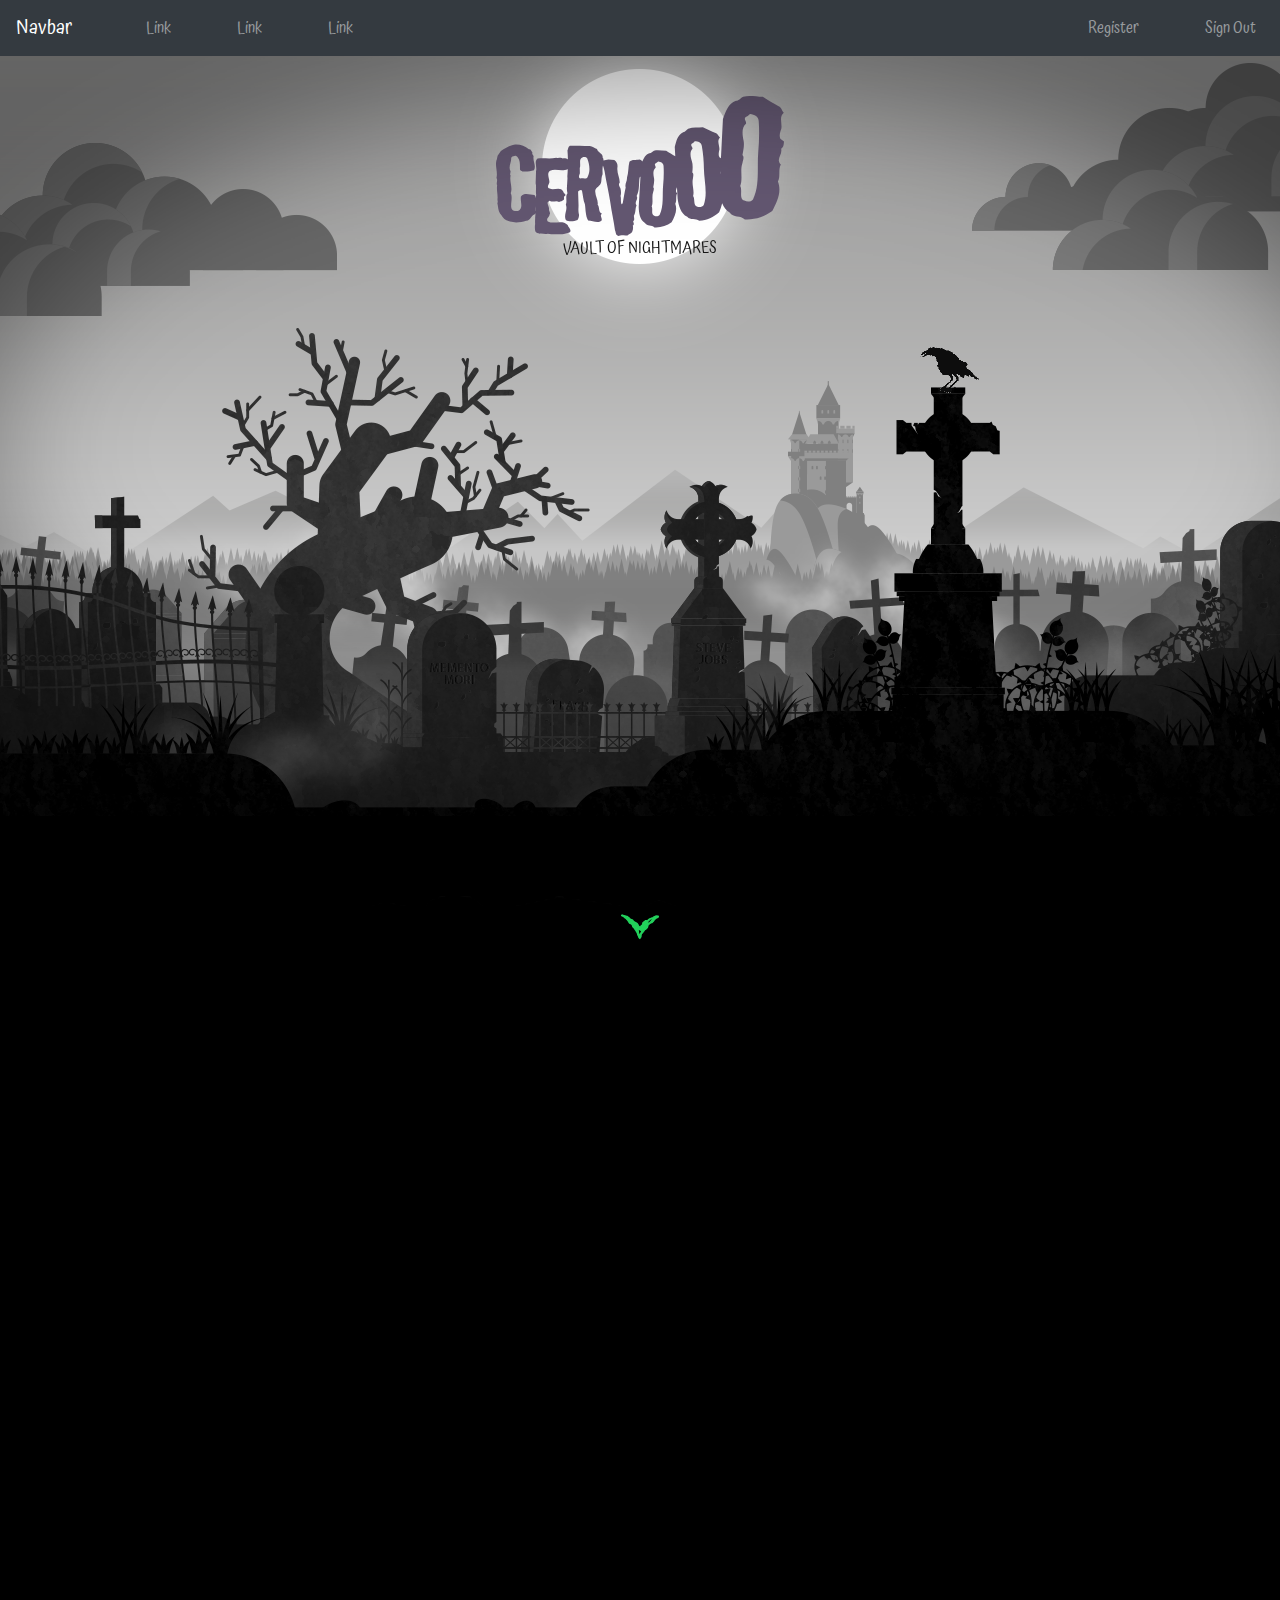
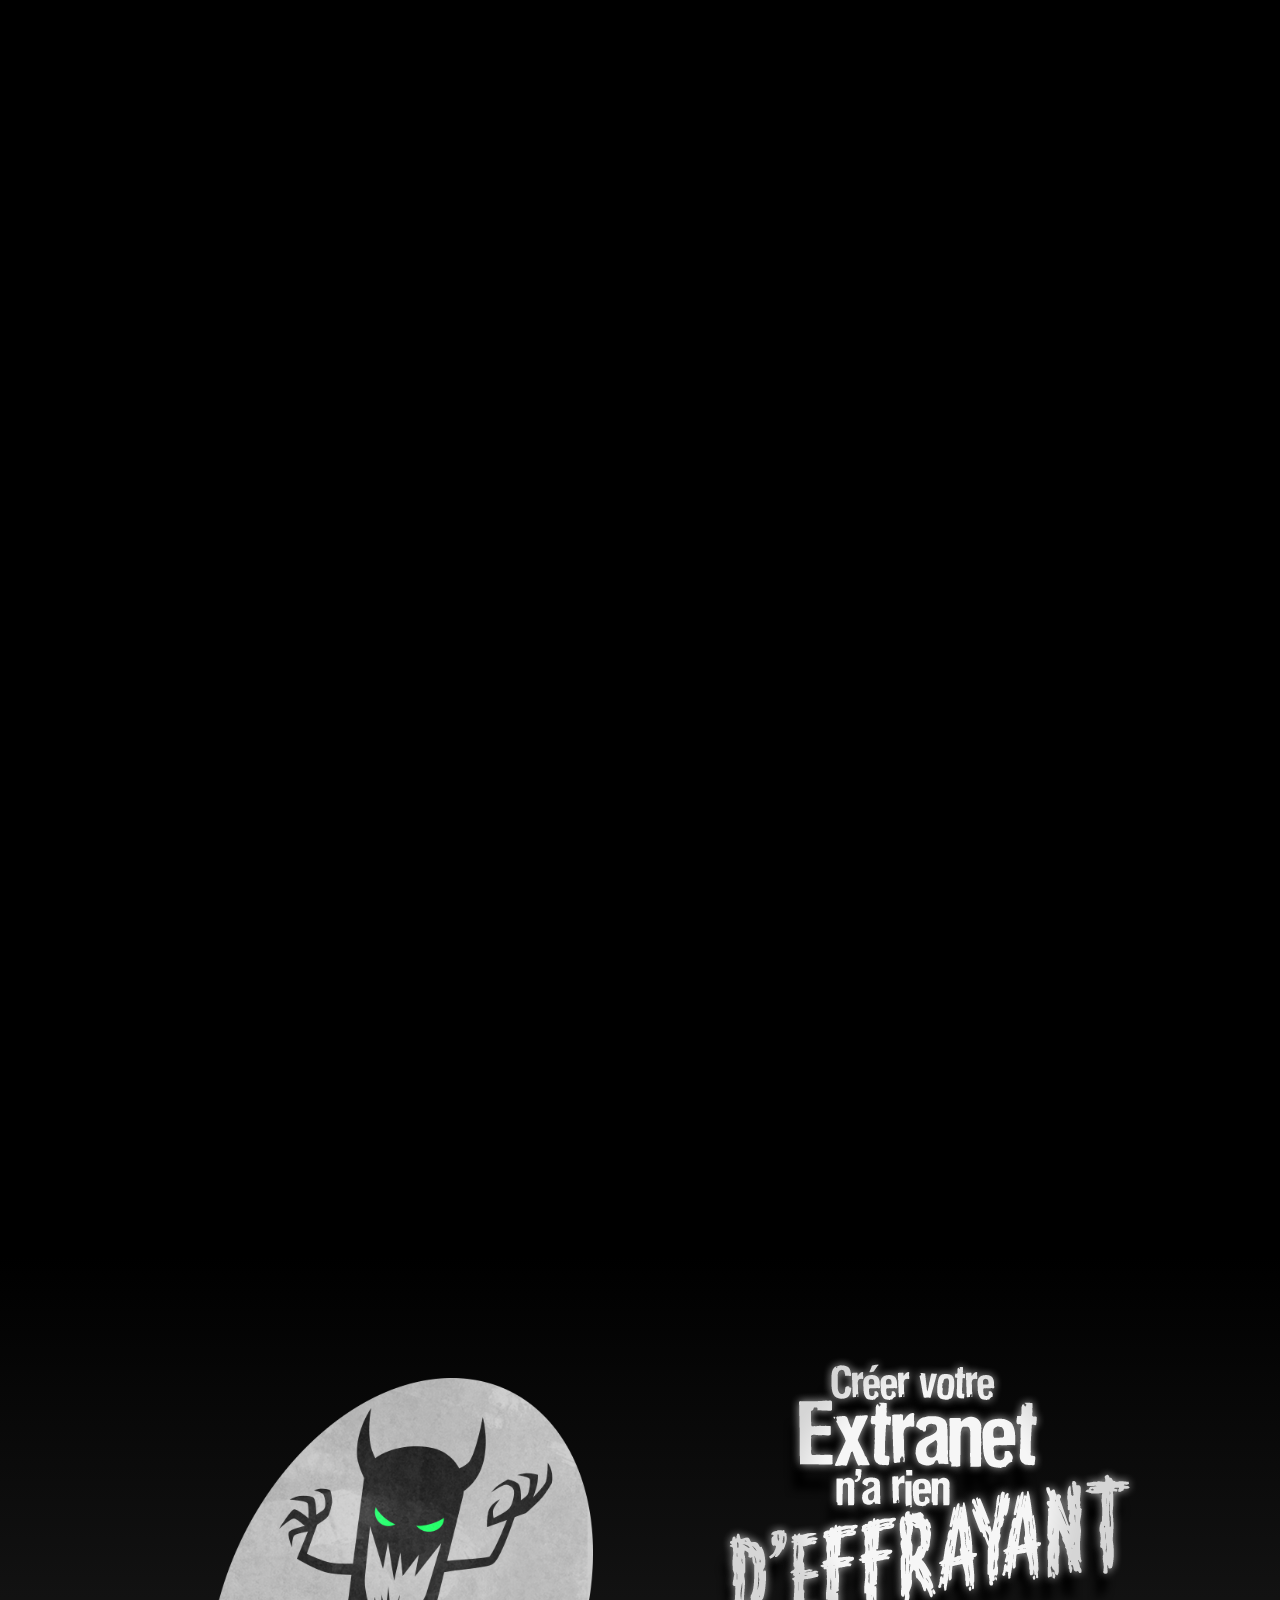
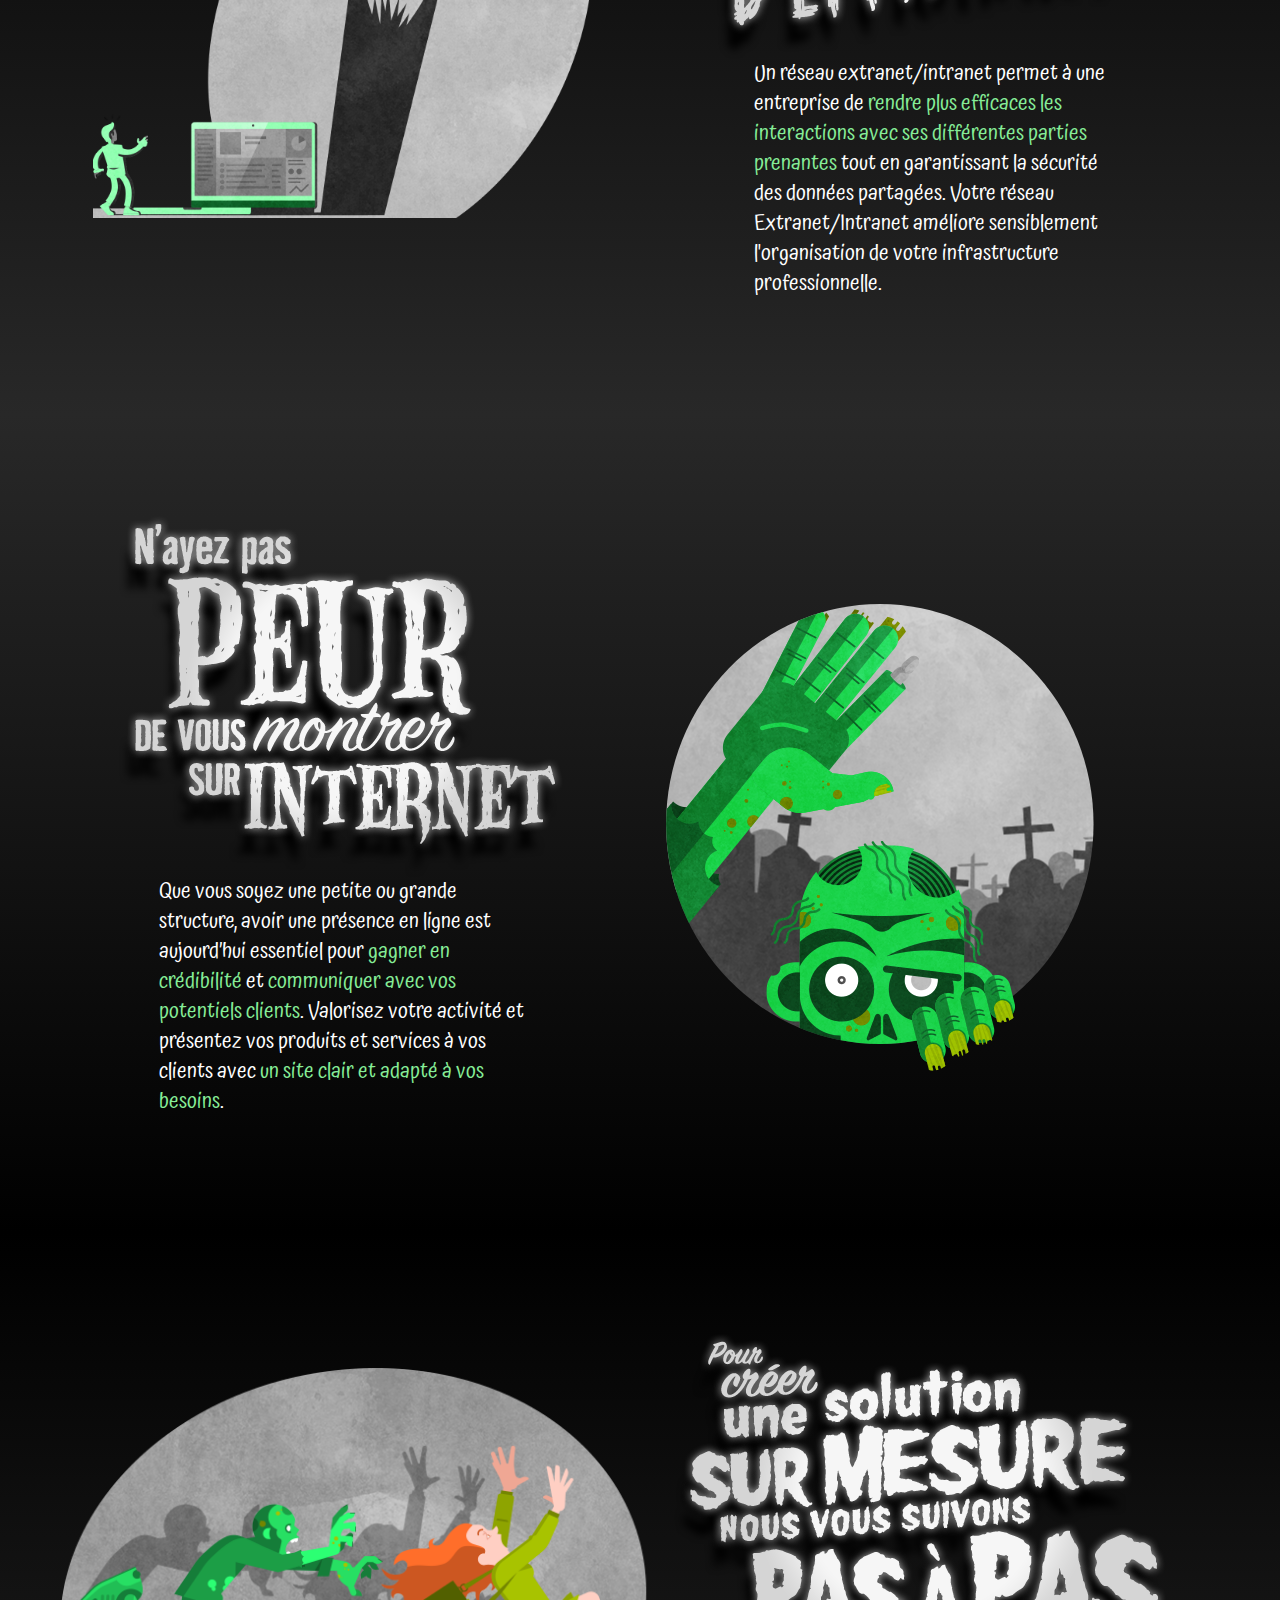
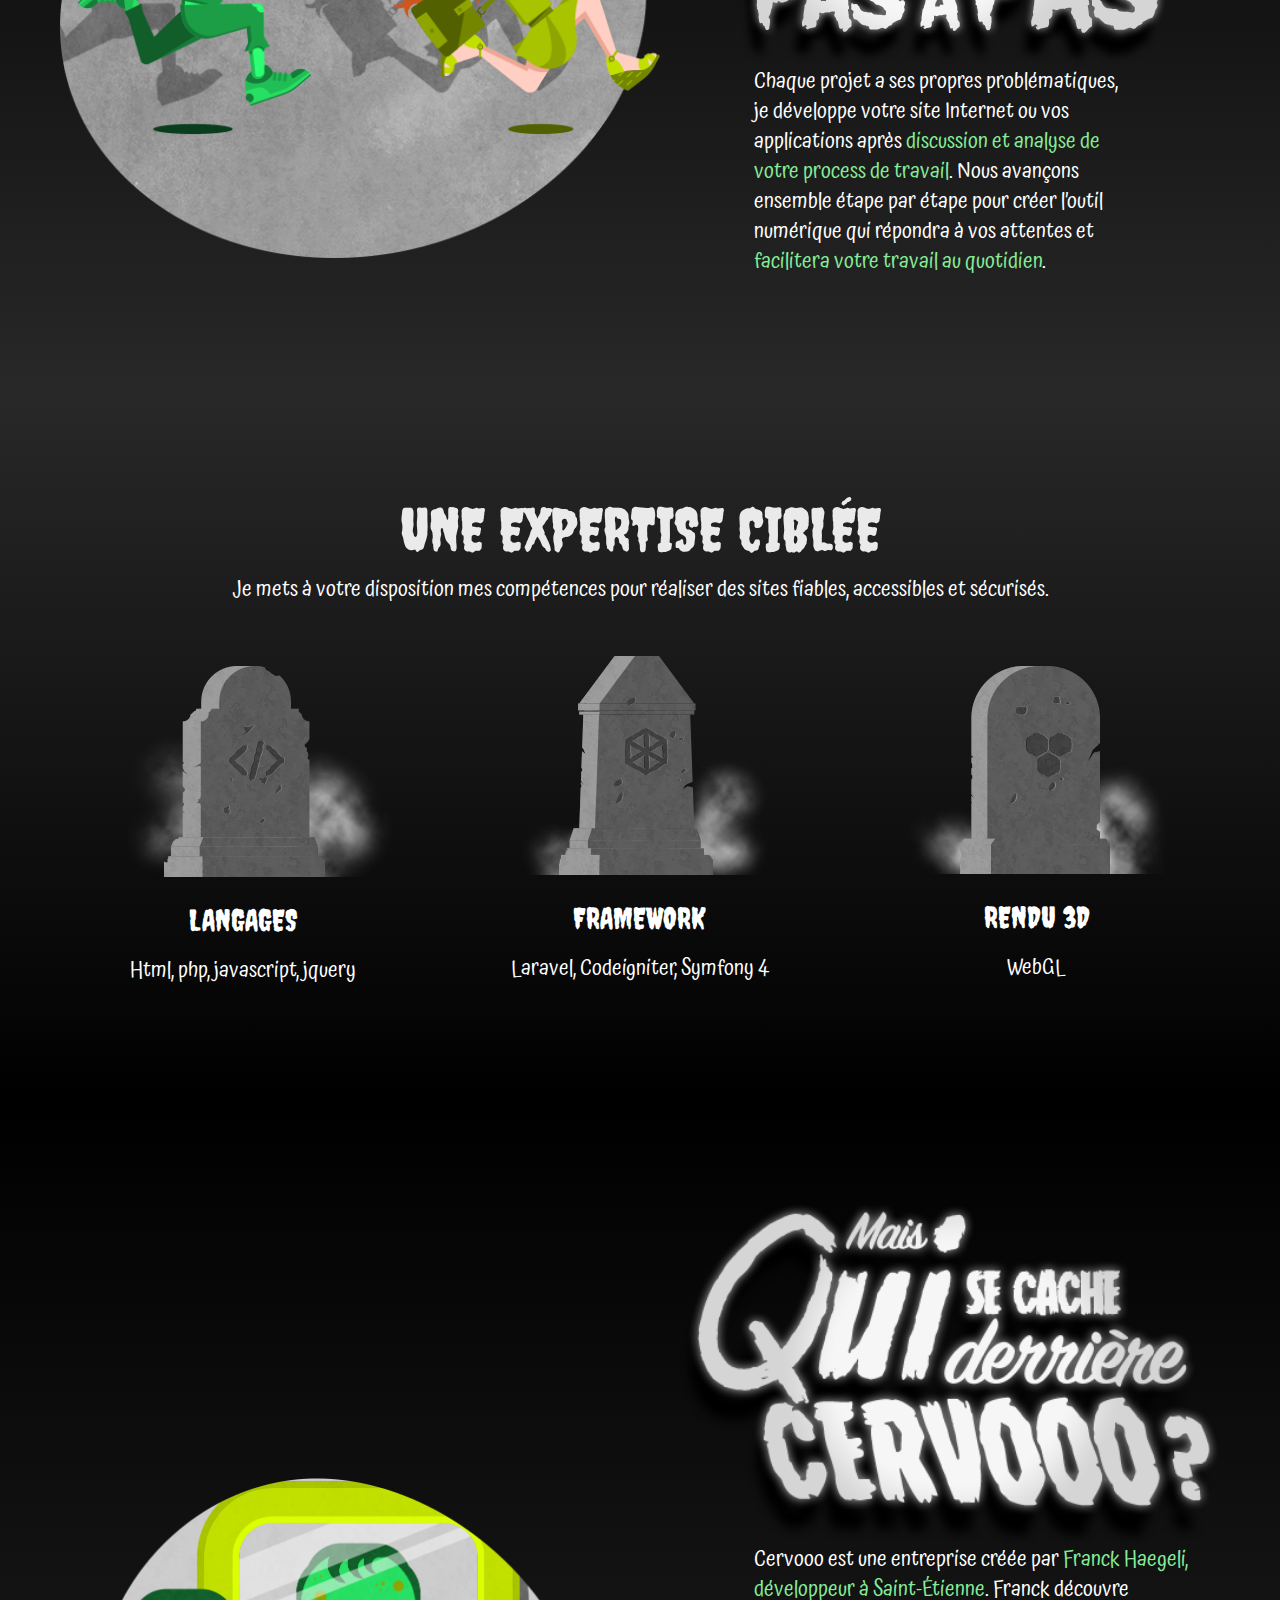
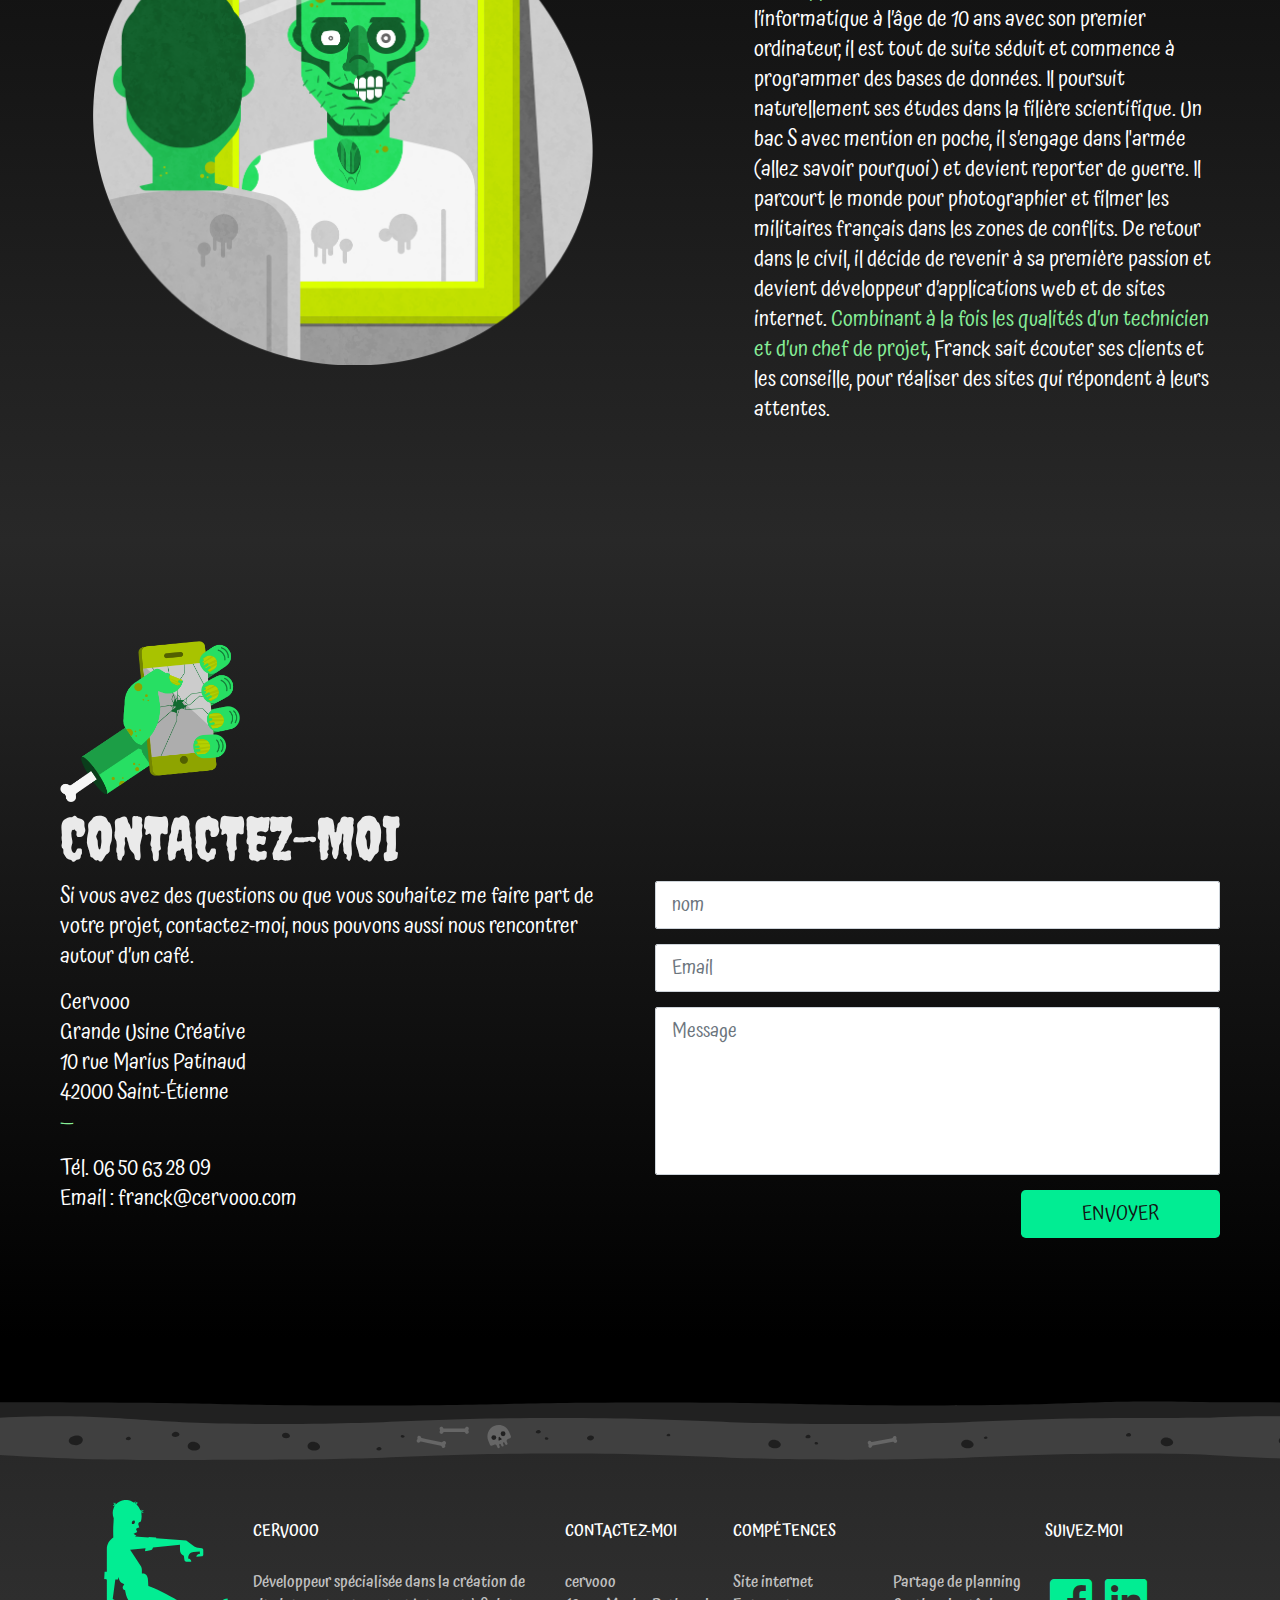
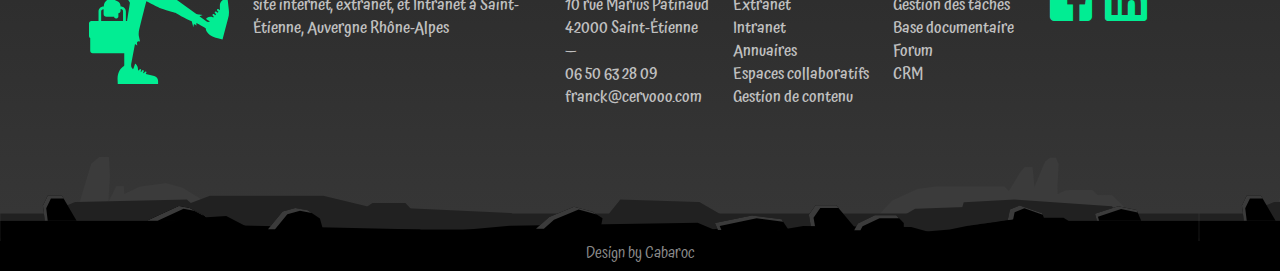
==== commit 0ead50bb: "user_profile and event_details" ====
--- a/index.html
+++ b/index.html
@@ -20,18 +20,54 @@
     <script type="text/javascript" src="js/scrollmagic/uncompressed/plugins/animation.gsap.js"></script>
     <script type="text/javascript" src="js/scrollmagic/uncompressed/plugins/debug.addIndicators.js"></script>
     <meta name="google-site-verification" content="zbm9WyDFFfBVJNO5IpHeT8OGUQ6ZiQPbQ8V2kfmx42E" />
+    
+    <style>
+        .nav-item {
+            margin-left: 50px;
+        }
+    </style>
+   
+    
+    
 </head>
 <script src="cdnjs.cloudflare.com/ajax/libs/popper.js/1.14.3/umd/popper.min.js" integrity="sha384-ZMP7rVo3mIykV+2+9J3UJ46jBk0WLaUAdn689aCwoqbBJiSnjAK/l8WvCWPIPm49" crossorigin="anonymous"></script>
 <body>
-<div class="loader">
-    <div>
-        <img src="images/loader.gif" alt="">
-    </div>
-    <div class="text-loader">
-        Chargement...
-    </div>
+
+
+<nav class="navbar navbar-expand-md bg-dark navbar-dark sticky-top">
+  <a class="navbar-brand" href="#">Navbar</a>
+  <button class="navbar-toggler" type="button" data-toggle="collapse" data-target="#collapsibleNavbar">
+   
+    <span class="navbar-toggler-icon"></span>
+  </button>
+  <div class="collapse navbar-collapse" id="collapsibleNavbar">
+    <ul class="navbar-nav">
+      <li class="nav-item">
+        <a class="nav-link" href="#">Link</a>
+      </li>
+      <li class="nav-item">
+        <a class="nav-link" href="#">Link</a>
+      </li>
+      <li class="nav-item">
+        <a class="nav-link" href="#">Link</a>
+      </li>    
+    </ul>
+    
+    <div class="collapse navbar-collapse justify-content-end" id="collapsibleNavbar">
+  <ul class="navbar-nav">
+    <li class="nav-item">
+      <a class="nav-link" href="#">Register</a>
+    </li>
+    <li class="nav-item">
+      <a class="nav-link" href="#">Sign Out</a>
+    </li>
+  </ul>
 </div>
-<a href="https://onepagelove.com" style="display: inline-block; position: fixed; left: 0; top: 100px; z-index:999999;"><img width="73" height="56" src="s3.amazonaws.com/onepagelove/one-page-love-award-retina-left.png" srcset="https://s3.amazonaws.com/onepagelove/one-page-love-award-left.png 1x , s3.amazonaws.com/onepagelove/one-page-love-award-retina-left.png 2x" alt="One Page Love Award"></a>
+    
+  </div>  
+</nav>    
+
+
 <div class="scrollContent">
     <section class="demo" id="bezier">
         <div class="spacer s2"></div>
@@ -42,7 +78,8 @@
             <div class="bg_nuage1 layer" data-depth="0.02"></div>
             <div class="bg_montagne layer" data-depth="0.1"></div>
             <div class="bg_chateau layer" data-depth="0.2"></div>
-            <div class="bg_logo layer text-center" data-depth="0.01">DEVELOPPEUR DE SITES EXTRANET & INTERNET</div>
+            <div class="bg_logo layer text-center" data-depth="0.01">VAULT OF NIGHTMARES<br><br><iframe src="http://free.timeanddate.com/countdown/i6liighs/n930/cf12/cm0/cu4/ct0/cs0/ca0/co1/cr0/ss0/cac292929/cpc292929/pct/tc000/fn3/fs100/szw448/szh189/tatEvent%20will%20start%20in/tac292929/tptTime%20since%20Event%20has%20started/tpc292929/iso2019-02-22T08:00:00" allowTransparency="true" frameborder="0" width="253" height="62"></iframe>
+</div>
             <div class="bg_tombes3 layer" data-depth="0.28"></div>
             <div class="bg_tombes2 layer" data-depth="0.4"></div>
             <div class="bg_arbre layer" data-depth="0.5"></div>
@@ -92,6 +129,7 @@
     </section>
     <div class="spacer s_viewport"></div>
 </div>
+
 <section id="sect_effrayant">
     <div class="container">
         <div class="row">
